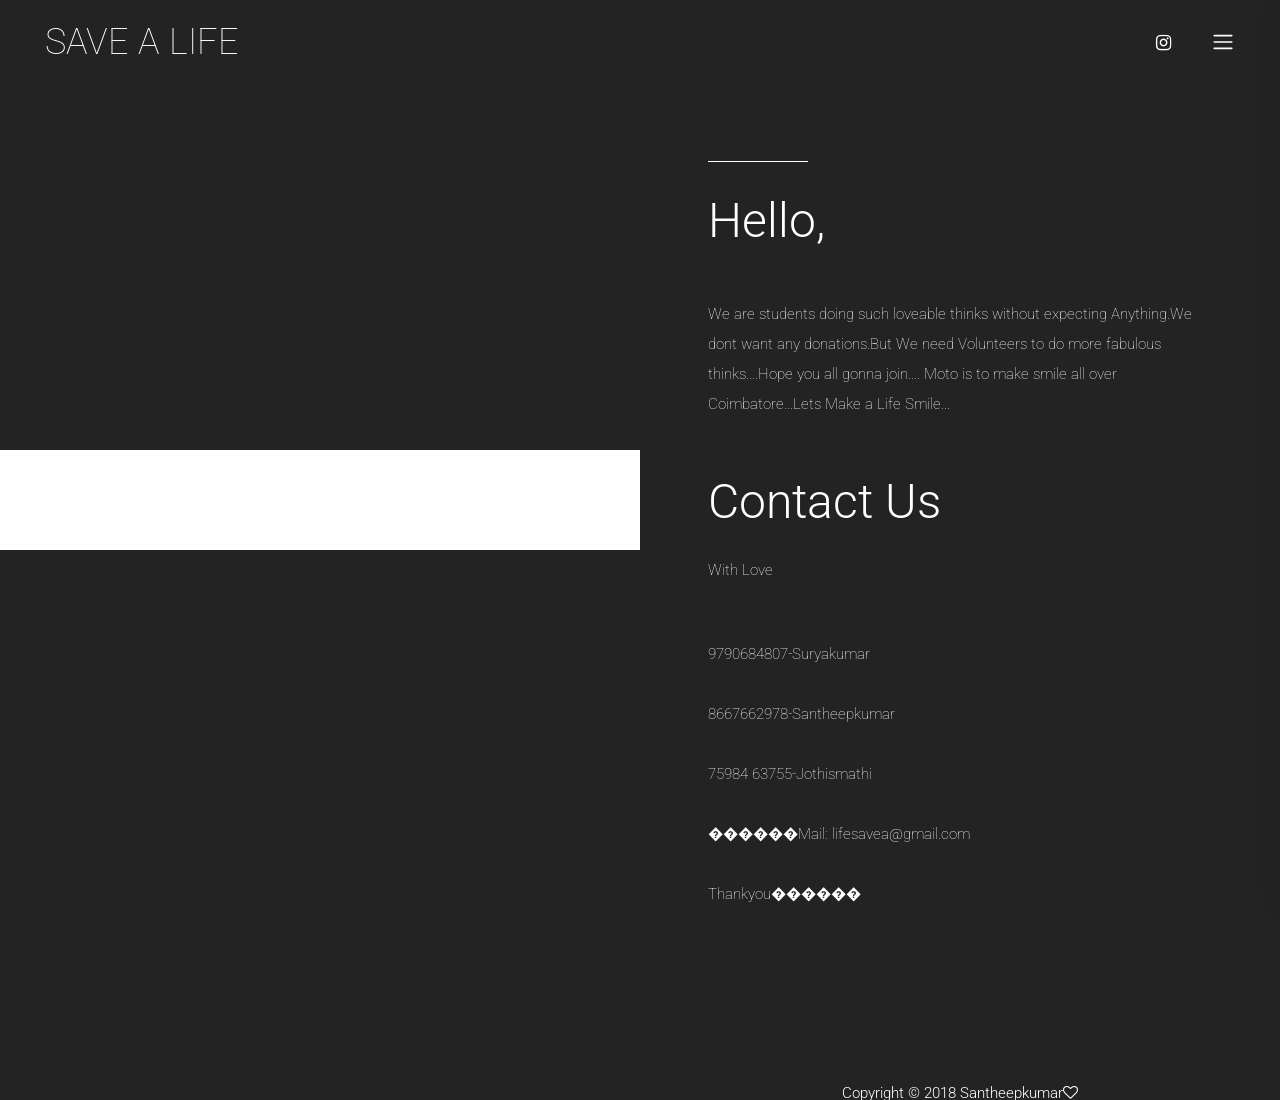
==== about-me.html @ 0fb0c3a3 "Add files via upload" ====
<!DOCTYPE html>
<html lang="en">

<head>
    <meta charset="UTF-8">
    <meta name="description" content="">
    <meta http-equiv="X-UA-Compatible" content="IE=edge">
    <meta name="viewport" content="width=device-width, initial-scale=1, shrink-to-fit=no">
    <!-- The above 4 meta tags *must* come first in the head; any other head content must come *after* these tags -->

    <!-- Title  -->
    <title>About Us</title>

    <!-- Favicon  -->
    <link rel="icon" href="img/core-img/favicon.ico">

    <!-- Style CSS -->
    <link rel="stylesheet" href="style.css">

</head>

<body>
    <!-- Preloader Start -->
    <div id="preloader">
        <div class="preload-content">
            <div id="sonar-load"></div>
        </div>
    </div>
    <!-- Preloader End -->

    <!-- ***** Main Menu Area Start ***** -->
    <div class="mainMenu d-flex align-items-center justify-content-between">
        <!-- Close Icon -->
        <div class="closeIcon">
            <i class="ti-close" aria-hidden="true"></i>
        </div>
        <!-- Logo Area -->
        <div class="logo-area">
            <a href="index.html">Save a Life</a>
        </div>
        <!-- Nav -->
        <div class="sonarNav">
            <nav>
                <ul>
                    <li class="nav-item active">
                        <a class="nav-link" href="index.html">Home</a>
                    </li>
                    <li class="nav-item">
                        <a class="nav-link" href="about-me.html">About  Us</a>
                    </li>
                    <!-- <li class="nav-item">
                        <a class="nav-link" href="services.html">Services</a>
                    </li>
                    <li class="nav-item">
                        <a class="nav-link" href="portfolio.html">Portfolio</a>
                    </li>
                    <li class="nav-item">
                        <a class="nav-link" href="blog.html">Blog</a>
                    </li> -->
                    <li class="nav-item">
                        <a class="nav-link" href="https://docs.google.com/forms/d/e/1FAIpQLSfHWB--Nt8jO_UIrQaYThgRi4DSa0aDKuL5_1fhBtze055HzA/viewform?usp=sf_link">I Need to Be Part of It</a>
                    </li>
                 
                     <li class="nav-item">
                        <a class="nav-link" href=" <li class="nav-item">
                        <a class="nav-link" href="https://drive.google.com/open?id=1dhWXu_F9yV10AIBIx3kcnV180dciZNib">Download Our Android APP</a>
                    </li>">Download Our Android App</a>
                    </li>
                    
                
                </ul>
            </nav>
        </div>
        <!-- Copwrite Text -->
        <div class="copywrite-text">
            <p><!-- Link back to Colorlib can't be removed. Template is licensed under CC BY 3.0. -->
Copyright &copy; 2018 Santheepkumar<i class="fa fa-heart-o" aria-hidden="true"></i> <a href="#" target="_blank"></a>
<!-- Link back to Colorlib can't be removed. Template is licensed under CC BY 3.0. -->
</p>
        </div>
    </div>
    <!-- ***** Main Menu Area End ***** -->

    <!-- ***** Header Area Start ***** -->
    <header class="header-area">
        <div class="container-fluid">
            <div class="row">
                <div class="col-12">
                    <div class="menu-area d-flex justify-content-between">
                        <!-- Logo Area  -->
                        <div class="logo-area">
                            <a href="index.html">SAVE A LIFE</a>
                        </div>

                        <div class="menu-content-area d-flex align-items-center">
                            <!-- Header Social Area -->
                            <div class="header-social-area d-flex align-items-center">
                              <!--   <a href="#" data-toggle="tooltip" data-placement="bottom" title="Pinterest"><i class="fa fa-pinterest" aria-hidden="true"></i></a> -->
                           <!--      <a href="#" data-toggle="tooltip" data-placement="bottom" title="Linkedin"><i class="fa fa-linkedin" aria-hidden="true"></i></a> -->
                                <a href="https://www.instagram.com/savea.life/" data-toggle="tooltip" data-placement="bottom" title="Instagram"><i class="fa fa-instagram" aria-hidden="true"></i></a>
                          <!--       <a href="#" data-toggle="tooltip" data-placement="bottom" title="Facebook"><i class="fa fa-facebook" aria-hidden="true"></i></a>
                                <a href="#" data-toggle="tooltip" data-placement="bottom" title="Twitter"><i class="fa fa-twitter" aria-hidden="true"></i></a> -->
                            </div>
                            <!-- Menu Icon -->
                            <span class="navbar-toggler-icon" id="menuIcon"></span>
                        </div>
                    </div>
                </div>
            </div>
        </div>
    </header>
    <!-- ***** Header Area End ***** -->

    <!-- ***** Hero Area Start ***** -->
    <div class="hero-area d-flex align-items-center">
        <!-- Back End Content -->
        <div class="backEnd-content">
            <img class="dots" src="img/core-img/dots.png" alt="">
        </div>

        <!-- Hero Thumbnail -->
        <div class="hero-thumbnail aboutUs equalize bg-img" style="background-image: url(img/bg-img/slide1.jpg);"></div>
        
        <!-- Hero Content -->
        <div class="hero-content aboutUs equalize">
            <div class="container-fluid h-100">
                <div class="row h-100 align-items-center justify-content-center">
                    <div class="col-12 col-md-10">
                        <div class="line"></div>
                       <h2>Hello,</h2><br>
                        <p>We are students doing such loveable thinks without expecting Anything.We dont want any donations.But We need Volunteers to do more fabulous thinks....Hope you all gonna join.... Moto is to make smile all over Coimbatore...Lets Make a Life Smile...</p><br>
                        <h2>Contact Us</h2>

                                              <p>With Love</p>
                                              <br>
                                              <p>9790684807-Suryakumar
                                              <p>8667662978-Santheepkumar</p><p>75984 63755-Jothismathi</p>
                                              <p>������Mail: lifesavea@gmail.com</p>
                                                <p>Thankyou������</p>      
                                                  
        </div>
    </div>
    <!-- ***** Hero Area End ***** -->
<

    <!-- ***** Footer Area Start ***** -->
    <footer class="footer-area">
        <!-- back end content -->
        <div class="backEnd-content">
            <img class="dots" src="img/core-img/dots.png" alt="">
        </div>

        <div class=" mx-auto container">
            <div class="row">
                <div class="col-12">
                    <!-- Copywrite Text -->
                    <div class="copywrite-text"> =
    <p><!-- Link back to Colorlib can't be removed. Template is licensed under CC BY 3.0. -->

Copyright &copy; 2018 Santheepkumar<i class="fa fa-heart-o" aria-hidden="true"></i> <a href="#" target="_blank"></a>
<!-- Link back to Colorlib can't be removed. Template is licensed under CC BY 3.0. -->
</p>  
              

            </div>
                </div>
            </div>
        </div>
    <!-- ***** Footer Area End ***** -->

    <!-- jQuery (Necessary for All JavaScript Plugins) -->
    <script src="js/jquery/jquery-2.2.4.min.js"></script>
    <!-- Popper js -->
    <script src="js/popper.min.js"></script>
    <!-- Bootstrap js -->
    <script src="js/bootstrap.min.js"></script>
    <!-- Plugins js -->
    <script src="js/plugins.js"></script>
    <!-- Active js -->
    <script src="js/active.js"></script>

</body>

</html>
---- style.css ----
/* [ -- Master Stylesheet -- ] */
/* ----------------------------------------------------------
:: Template Name: Sonar - Photography Template
:: Author: Colorlib
:: Author URL: https://colorlib.com
:: Version: 1.0
:: Created: March 09, 2018
:: Last Updated: March 09, 2018
---------------------------------------------------------- */
/* Variables */
/* mixin */
/* :: Import Fonts */
@import url("https://fonts.googleapis.com/css?family=Roboto:100,300,400,500,700");
/* :: Import All CSS */
@import url(css/bootstrap.min.css);
@import url(css/animate.css);
@import url(css/owl.carousel.css);
@import url(css/magnific-popup.css);
@import url(css/font-awesome.min.css);
@import url(css/themify-icons.css);
/* :: Base CSS */
* {
  margin: 0;
  padding: 0; }

body {
  font-family: "Roboto", sans-serif; }

h1,
h2,
h3,
h4,
h5,
h6 {
  color: #2f2f2f;
  font-weight: 300; }

p {
  color: #565656;
  font-size: 15px;
  line-height: 2;
  font-weight: 100; }

a {
  -webkit-transition-duration: 500ms;
  transition-duration: 500ms;
  text-decoration: none;
  outline: none;
  font-size: 14px;
  font-weight: 700; }
  a:hover, a:focus {
    -webkit-transition-duration: 500ms;
    transition-duration: 500ms;
    text-decoration: none;
    outline: none;
    font-size: 12px;
    font-weight: 400; }

#preloader {
  display: -webkit-box;
  display: -ms-flexbox;
  display: flex;
  -webkit-box-align: center;
  -ms-flex-align: center;
  -ms-grid-row-align: center;
  align-items: center;
  -webkit-box-pack: center;
  -ms-flex-pack: center;
  justify-content: center;
  background-color: #232323;
  position: fixed;
  width: 100%;
  height: 100%;
  z-index: 1000000; }

#sonar-load {
  width: 70px;
  height: 70px;
  border-radius: 50%;
  border: 3px;
  border-style: solid;
  border-color: transparent;
  border-top-color: #f8f5f5;
  -webkit-animation: sonar 2400ms linear infinite;
  animation: sonar 2400ms linear infinite;
  z-index: 999; }
  #sonar-load:before {
    content: "";
    position: absolute;
    top: 7.5px;
    left: 7.5px;
    right: 7.5px;
    bottom: 7.5px;
    border-radius: 50%;
    border: 3px;
    border-style: solid;
    border-color: transparent;
    border-top-color: #f8f5f5;
    -webkit-animation: sonar 2700ms linear infinite;
    animation: sonar 2700ms linear infinite; }
  #sonar-load:after {
    content: "";
    position: absolute;
    top: 20px;
    left: 20px;
    right: 20px;
    bottom: 20px;
    border-radius: 50%;
    border: 3px;
    border-style: solid;
    border-color: transparent;
    border-top-color: #f8f5f5;
    -webkit-animation: sonar 1800ms linear infinite;
    animation: sonar 1800ms linear infinite; }

@-webkit-keyframes sonar {
  0% {
    -webkit-transform: rotate(0deg);
    transform: rotate(0deg); }
  100% {
    -webkit-transform: rotate(360deg);
    transform: rotate(360deg); } }
@keyframes sonar {
  0% {
    -webkit-transform: rotate(0deg);
    transform: rotate(0deg); }
  100% {
    -webkit-transform: rotate(360deg);
    transform: rotate(360deg); } }
ul,
ol {
  margin: 0; }
  ul li,
  ol li {
    list-style: none; }

img {
  height: auto;
  max-width: 100%; }

.sonar-table {
  display: table;
  z-index: 9;
  position: absolute;
  width: 100%;
  height: 100%;
  margin: 0; }

.sonar-table-cell {
  display: table-cell;
  vertical-align: middle; }

.mt-15 {
  margin-top: 15px; }

.mt-30 {
  margin-top: 30px; }

.mt-50 {
  margin-top: 50px; }

.mt-70 {
  margin-top: 70px; }

.mt-100 {
  margin-top: 100px; }

.mb-15 {
  margin-bottom: 15px; }

.mb-30 {
  margin-bottom: 30px; }

.mb-50 {
  margin-bottom: 50px; }

.ml-15 {
  margin-left: 15px; }

.ml-30 {
  margin-left: 30px; }

.mr-15 {
  margin-right: 15px; }

.mr-30 {
  margin-right: 30px; }

.mb-70 {
  margin-bottom: 70px; }

.mb-100 {
  margin-bottom: 100px; }

.mt-230 {
  margin-top: 230px; }
  @media only screen and (max-width: 767px) {
    .mt-230 {
      margin-top: 100px; } }

.bg-img {
  background-position: center center;
  background-size: cover;
  background-repeat: no-repeat; }

.bg-transparent {
  background-color: transparent; }

.font-bold {
  font-weight: 700; }

.font-light {
  font-weight: 300; }

.height-500 {
  height: 500px !important; }

.height-600 {
  height: 600px !important; }

.height-700 {
  height: 700px !important; }

.height-800 {
  height: 800px !important; }

.mfp-wrap {
  z-index: 100000; }

.mfp-image-holder .mfp-close,
.mfp-iframe-holder .mfp-close {
  color: #ffffff;
  right: -30px;
  padding-right: 0;
  width: 30px;
  height: 30px;
  line-height: 25px;
  text-align: center;
  border: 2px solid #ffffff;
  border-radius: 50%;
  top: 10px; }

#scrollUp {
  background-color: #232323;
  border-radius: 50%;
  bottom: 60px;
  right: 60px;
  box-shadow: 0 2px 6px 0 rgba(0, 0, 0, 0.3);
  color: #ffffff;
  font-size: 30px;
  height: 70px;
  text-align: center;
  width: 70px;
  line-height: 66px;
  -webkit-transition-duration: 500ms;
  transition-duration: 500ms; }
  #scrollUp:hover {
    background-color: #192a56; }
  @media only screen and (min-width: 768px) and (max-width: 991px) {
    #scrollUp {
      bottom: 30px;
      right: 30px;
      height: 50px;
      width: 50px;
      line-height: 46px; } }
  @media only screen and (max-width: 767px) {
    #scrollUp {
      bottom: 30px;
      right: 30px;
      height: 50px;
      width: 50px;
      line-height: 46px; } }

.section-padding-100 {
  padding: 100px 0; }

.section-padding-50 {
  padding: 50px 0; }

.section-padding-50-0 {
  padding: 50px 0 0 0; }

.section-padding-100-70 {
  padding: 100px 0 70px; }

.section-padding-100-50 {
  padding: 100px 0 50px; }

.section-padding-100-0 {
  padding: 100px 0 0; }

.section-padding-0-100 {
  padding: 0 0 100px; }

.section-padding-100-20 {
  padding: 100px 0 20px 0; }

.bg-gray {
  background-color: #f8f5f5; }

.nicescroll-rails {
  z-index: 999999 !important; }

.section-heading {
  text-align: center;
  margin-bottom: 80px;
  position: relative;
  z-index: 1; }
  .section-heading .line {
    width: 100px;
    height: 1px;
    background-color: #232323;
    margin-bottom: 30px;
    display: block; }
  .section-heading h2 {
    font-size: 48px;
    margin-bottom: 0;
    font-weight: 100;
    line-height: 1.5; }
    .section-heading h2 span {
      font-weight: 400; }
    @media only screen and (min-width: 768px) and (max-width: 991px) {
      .section-heading h2 {
        font-size: 36px; } }
    @media only screen and (max-width: 767px) {
      .section-heading h2 {
        font-size: 30px; } }

.sonar-btn {
  position: relative;
  z-index: 1;
  min-width: 180px;
  height: 66px;
  border: 1px solid;
  border-color: #2f2f2f;
  text-transform: uppercase;
  color: #2f2f2f;
  font-size: 12px;
  letter-spacing: 1px;
  border-radius: 0;
  line-height: 64px;
  padding: 0;
  background-color: #ffffff; }
  .sonar-btn:hover, .sonar-btn:focus {
    background-color: #2f2f2f;
    font-size: 12px;
    color: #ffffff; }
  .sonar-btn.white-btn {
    border-color: #ffffff;
    color: #ffffff;
    background-color: transparent; }
    .sonar-btn.white-btn:hover, .sonar-btn.white-btn:focus {
      background-color: #ffffff;
      color: #2f2f2f; }
  .sonar-btn.btn-2 {
    background-color: #2f2f2f;
    font-size: 12px;
    color: #ffffff; }
  .sonar-btn.btn-3 {
    background-color: #232323;
    color: #ffffff; }
    .sonar-btn.btn-3::before {
      position: absolute;
      width: 100%;
      height: 100%;
      background-color: transparent;
      border: 1px solid;
      border-color: #232323;
      right: -6px;
      bottom: -6px;
      content: '';
      z-index: -100; }
    .sonar-btn.btn-3:hover, .sonar-btn.btn-3:focus {
      background-color: #232323;
      color: #ffffff; }

.bg-overlay {
  position: relative;
  z-index: 1; }
  .bg-overlay::after {
    position: absolute;
    z-index: -1;
    top: 0;
    left: 0;
    width: 100%;
    height: 100%;
    background-color: #2f2f2f;
    opacity: 0.85;
    content: ''; }

.bg-overlay-black {
  position: relative;
  z-index: 1; }
  .bg-overlay-black::after {
    position: absolute;
    z-index: 1;
    top: 0;
    left: 0;
    width: 100%;
    height: 100%;
    background-color: #000;
    opacity: 0.85;
    content: ''; }

.bg-overlay-white {
  position: relative;
  z-index: 1; }
  .bg-overlay-white::after {
    position: absolute;
    z-index: -2;
    top: 0;
    left: 0;
    width: 100%;
    height: 100%;
    background-color: rgba(230, 241, 255, 0.5);
    content: ''; }

.slide-background-overlay {
  position: relative;
  z-index: 1;
  bottom: 0;
  left: 0;
  width: 100%;
  height: 60%; }
  .slide-background-overlay::after {
    content: '';
    position: absolute;
    height: 60%;
    width: 100%;
    z-index: -1;
    bottom: 0;
    left: 0;
    background: rgba(0, 0, 0, 0.9);
    background: -webkit-linear-gradient(bottom, rgba(0, 0, 0, 0.9) 0%, rgba(0, 0, 0, 0.1) 90%, rgba(0, 0, 0, 0) 100%);
    background: linear-gradient(to top, rgba(0, 0, 0, 0.9) 0%, rgba(0, 0, 0, 0.1) 90%, rgba(0, 0, 0, 0) 100%); }

.grids {
  position: fixed;
  width: 100%;
  height: 100%;
  z-index: -1; }
  .grids div {
    width: 1px;
    height: 100%;
    background-color: #e0e3e4; }
    .grids div:nth-child(5) {
      background-color: #bababa; }
    .grids div:first-child, .grids div:last-child {
      background-color: transparent; }

/* :: Header Area CSS */
.header-area {
  position: fixed;
  z-index: 995;
  top: 0;
  left: 0;
  width: 100%;
  height: auto;
  -webkit-transition-duration: 500ms;
  transition-duration: 500ms;
  background-color: transparent;
  padding: 15px 30px; }
  .header-area .logo-area a {
    color: #ffffff;
    font-size: 36px;
    font-weight: 100; }
    @media only screen and (max-width: 767px) {
      .header-area .logo-area a {
        font-size: 24px; } }
  .header-area .menu-content-area .header-social-area {
    margin-right: 30px; }
    .header-area .menu-content-area .header-social-area a {
      font-size: 18px;
      padding: 0 10px;
      color: #ffffff; }
      @media only screen and (max-width: 767px) {
        .header-area .menu-content-area .header-social-area a {
          padding: 0 5px;
          font-size: 14px; } }
    @media only screen and (max-width: 767px) {
      .header-area .menu-content-area .header-social-area {
        margin-right: 15px; } }
  .header-area.sticky {
    background-color: #232323; }
  @media only screen and (max-width: 767px) {
    .header-area {
      padding: 10px 0; } }

.navbar-toggler-icon {
  background-image: url("data:image/svg+xml;charset=utf8,%3Csvg viewBox='0 0 30 30' xmlns='http://www.w3.org/2000/svg'%3E%3Cpath stroke='rgba(255, 255, 255, 1)' stroke-width='2' stroke-linecap='round' stroke-miterlimit='10' d='M4 7h22M4 15h22M4 23h22'/%3E%3C/svg%3E");
  cursor: pointer; }

.mainMenu {
  position: fixed;
  width: 480px;
  height: 100%;
  top: 0;
  right: -500px;
  background-color: #232323;
  z-index: 99999;
  text-align: center;
  -webkit-box-orient: vertical;
  -webkit-box-direction: normal;
  -ms-flex-direction: column;
  flex-direction: column;
  padding: 50px 15px;
  -webkit-transition-duration: 800ms;
  transition-duration: 800ms;
  box-shadow: 0 0 40px rgba(0, 0, 0, 0.2); }
  .mainMenu .closeIcon {
    position: absolute;
    right: 50px;
    top: 50px;
    z-index: 9;
    color: #ffffff;
    font-size: 20px;
    cursor: pointer;
    -webkit-transition-duration: 750ms;
    transition-duration: 750ms; }
    .mainMenu .closeIcon:hover {
      -webkit-transform: rotate(180deg);
      transform: rotate(180deg); }
    @media only screen and (max-width: 767px) {
      .mainMenu .closeIcon {
        right: 30px;
        top: 30px; } }
  .mainMenu .logo-area a {
    color: #ffffff;
    font-size: 30px;
    display: block;
    font-weight: 100; }
    @media only screen and (max-width: 767px) {
      .mainMenu .logo-area a {
        font-size: 24px; } }
  .mainMenu .copywrite-text p {
    margin-bottom: 0;
    color: #ffffff; }
    @media only screen and (max-width: 767px) {
      .mainMenu .copywrite-text p {
        font-size: 14px; } }
  .mainMenu .copywrite-text a {
    font-weight: 100;
    color: #ffffff; }
    .mainMenu .copywrite-text a:hover, .mainMenu .copywrite-text a:focus {
      font-size: 14px; }
  .mainMenu .nav-link {
    color: #ffffff;
    font-size: 18px;
    position: relative;
    z-index: 1;
    font-weight: 300;
    padding: 12px 15px; }
    @media only screen and (max-width: 767px) {
      .mainMenu .nav-link {
        font-size: 14px;
        padding: 10px; } }
    .mainMenu .nav-link::after {
      content: '';
      bottom: 0;
      width: 30px;
      height: 1px;
      background-color: rgba(255, 255, 255, 0.5);
      left: 50%;
      -webkit-transform: translateX(-50%);
      transform: translateX(-50%);
      position: absolute;
      z-index: 5;
      -webkit-transition-duration: 500ms;
      transition-duration: 500ms; }
    .mainMenu .nav-link:hover::after, .mainMenu .nav-link:focus::after {
      width: 70px;
      background-color: white; }
  @media only screen and (min-width: 992px) and (max-width: 1199px) {
    .mainMenu {
      padding: 30px 15px; } }
  @media only screen and (min-width: 768px) and (max-width: 991px) {
    .mainMenu {
      padding: 30px 15px; } }
  @media only screen and (max-width: 767px) {
    .mainMenu {
      padding: 15px;
      width: 300px; } }

/* :: Menu Open CSS */
.menu-open .mainMenu {
  right: 0; }

/* :: Hero Slides Area CSS */
.hero-slides .single-hero-slide {
  height: 950px;
  position: relative;
  z-index: 1;
  padding: 0 40px 100px;
  -webkit-transition-duration: 800ms;
  transition-duration: 800ms;
  overflow: visible;
  cursor: pointer; }
  .hero-slides .single-hero-slide .hero-slides-content {
    position: relative;
    z-index: 1;
    -webkit-transform: translateY(75%);
    transform: translateY(75%);
    -webkit-transition-duration: 800ms;
    transition-duration: 800ms;
    bottom: 0; }
    .hero-slides .single-hero-slide .hero-slides-content .line {
      width: 100px;
      height: 1px;
      background-color: #ffffff;
      margin-bottom: 30px;
      display: block; }
    .hero-slides .single-hero-slide .hero-slides-content h2 {
      color: #ffffff;
      font-weight: 100; }
    .hero-slides .single-hero-slide .hero-slides-content p {
      color: #ffffff;
      margin-bottom: 0;
      -webkit-transition-duration: 500ms;
      transition-duration: 500ms;
      margin-top: 140px; }
  .hero-slides .single-hero-slide:hover .hero-slides-content {
    -webkit-transform: translateY(0%);
    transform: translateY(0%); }
  .hero-slides .single-hero-slide:hover p {
    margin-top: 40px; }
  @media only screen and (min-width: 992px) and (max-width: 1199px) {
    .hero-slides .single-hero-slide {
      height: 800px; } }
  @media only screen and (min-width: 768px) and (max-width: 991px) {
    .hero-slides .single-hero-slide {
      height: 700px; } }
  @media only screen and (max-width: 767px) {
    .hero-slides .single-hero-slide {
      height: 550px; } }
.hero-slides .owl-dots {
  position: absolute;
  left: 50px;
  bottom: 50px; }
  .hero-slides .owl-dots .owl-dot {
    width: 8px;
    height: 8px;
    border: 1px solid #6a6a67;
    margin: 0 5px;
    border-radius: 50%;
    display: inline-block; }
    .hero-slides .owl-dots .owl-dot.active {
      border: 1px solid #ffffff;
      background-color: #ffffff; }

/* :: Portfolio Area CSS */
.portfolio-area {
  overflow-x: hidden; }
  .portfolio-area .portfolio-title h2 {
    font-size: 56px;
    text-align: center;
    font-weight: 100; }
    .portfolio-area .portfolio-title h2 span {
      font-weight: 400; }
    @media only screen and (min-width: 768px) and (max-width: 991px) {
      .portfolio-area .portfolio-title h2 {
        font-size: 36px; } }
    @media only screen and (max-width: 767px) {
      .portfolio-area .portfolio-title h2 {
        font-size: 30px; } }

.single-portfolio-item {
  position: relative;
  z-index: 1; }
  .single-portfolio-item .backend-content .dots {
    position: absolute;
    z-index: -1;
    top: -100px;
    left: -150px; }
  .single-portfolio-item .backend-content h2 {
    position: absolute;
    font-size: 230px;
    color: #f0f0f0;
    z-index: -10;
    top: -170px;
    right: 40%; }
    @media only screen and (min-width: 992px) and (max-width: 1199px) {
      .single-portfolio-item .backend-content h2 {
        font-size: 170px;
        top: -120px; } }
    @media only screen and (min-width: 768px) and (max-width: 991px) {
      .single-portfolio-item .backend-content h2 {
        font-size: 80px;
        top: -50px; } }
    @media only screen and (max-width: 767px) {
      .single-portfolio-item .backend-content h2 {
        font-size: 80px;
        top: -50px; } }
  .single-portfolio-item .portfolio-meta {
    padding-top: 30px; }
    .single-portfolio-item .portfolio-meta p {
      font-weight: 500;
      font-size: 14px;
      margin-bottom: 5px; }
    .single-portfolio-item .portfolio-meta h2 {
      font-size: 30px; }
      @media only screen and (max-width: 767px) {
        .single-portfolio-item .portfolio-meta h2 {
          font-size: 24px; } }
  .single-portfolio-item.portfolio-item-2 .backend-content .dots {
    position: absolute;
    z-index: -1;
    top: 0;
    left: auto;
    right: -150px; }
  .single-portfolio-item.portfolio-item-3 .backend-content .dots {
    top: 0;
    left: -200px;
    right: auto;
    -webkit-transform: rotate(90deg);
    transform: rotate(90deg); }
  .single-portfolio-item.portfolio-item-3 .backend-content h2 {
    top: -180px;
    left: 30%;
    right: auto; }
    @media only screen and (min-width: 992px) and (max-width: 1199px) {
      .single-portfolio-item.portfolio-item-3 .backend-content h2 {
        top: -130px; } }
    @media only screen and (min-width: 768px) and (max-width: 991px) {
      .single-portfolio-item.portfolio-item-3 .backend-content h2 {
        top: -90px;
        font-size: 100px; } }
    @media only screen and (max-width: 767px) {
      .single-portfolio-item.portfolio-item-3 .backend-content h2 {
        top: -70px; } }
  @media only screen and (max-width: 767px) {
    .single-portfolio-item.portfolio-item-3 {
      margin-bottom: 100px; } }
  .single-portfolio-item.portfolio-item-4 {
    top: -220px; }
    .single-portfolio-item.portfolio-item-4 .backend-content .dots {
      top: auto;
      bottom: -130px;
      left: 70%;
      right: auto;
      -webkit-transform: rotate(90deg);
      transform: rotate(90deg); }
    @media only screen and (max-width: 767px) {
      .single-portfolio-item.portfolio-item-4 {
        top: 0;
        margin-bottom: 100px; } }
  .single-portfolio-item.portfolio-item-5 {
    top: -450px;
    height: 0; }
    @media only screen and (max-width: 767px) {
      .single-portfolio-item.portfolio-item-5 {
        top: 0;
        height: auto;
        margin-bottom: 100px; } }
    @media only screen and (min-width: 768px) and (max-width: 991px) {
      .single-portfolio-item.portfolio-item-5 {
        top: -230px; } }
  .single-portfolio-item.portfolio-item-6 {
    top: 0;
    height: 0; }
    @media only screen and (max-width: 767px) {
      .single-portfolio-item.portfolio-item-6 {
        height: auto;
        margin-bottom: 100px; } }
  .single-portfolio-item.portfolio-item-7 {
    margin-top: 50px; }
    .single-portfolio-item.portfolio-item-7 .backend-content .dots {
      position: absolute;
      z-index: -1;
      top: auto;
      bottom: 0;
      left: auto;
      right: -150px; }
    .single-portfolio-item.portfolio-item-7 .backend-content h2 {
      top: -180px;
      left: 30%;
      right: auto; }
      @media only screen and (min-width: 992px) and (max-width: 1199px) {
        .single-portfolio-item.portfolio-item-7 .backend-content h2 {
          top: -100px; } }
      @media only screen and (max-width: 767px) {
        .single-portfolio-item.portfolio-item-7 .backend-content h2 {
          top: -60px; } }

/* :: Call to Action Area CSS */
.call-to-action-content {
  text-align: center; }
  .call-to-action-content h2 {
    font-weight: 100;
    font-size: 72px;
    margin-bottom: 15px; }
    @media only screen and (min-width: 992px) and (max-width: 1199px) {
      .call-to-action-content h2 {
        font-size: 55px; } }
    @media only screen and (min-width: 768px) and (max-width: 991px) {
      .call-to-action-content h2 {
        font-size: 36px; } }
    @media only screen and (max-width: 767px) {
      .call-to-action-content h2 {
        font-size: 30px; } }
  .call-to-action-content h5 {
    font-size: 48px;
    margin-bottom: 0; }
    @media only screen and (min-width: 768px) and (max-width: 991px) {
      .call-to-action-content h5 {
        font-size: 30px; } }
    @media only screen and (max-width: 767px) {
      .call-to-action-content h5 {
        font-size: 24px; } }

.sonar-call-to-action-area {
  position: relative;
  z-index: 1;
  overflow: hidden; }
  .sonar-call-to-action-area .backEnd-content h2 {
    position: absolute;
    font-size: 230px;
    color: #f0f0f0;
    z-index: -1;
    top: -30px;
    left: -3%; }
    @media only screen and (min-width: 992px) and (max-width: 1199px) {
      .sonar-call-to-action-area .backEnd-content h2 {
        font-size: 170px;
        top: 0; } }
    @media only screen and (min-width: 768px) and (max-width: 991px) {
      .sonar-call-to-action-area .backEnd-content h2 {
        font-size: 150px;
        top: 0; } }
    @media only screen and (max-width: 767px) {
      .sonar-call-to-action-area .backEnd-content h2 {
        font-size: 100px; } }

/* :: Footer CSS */
.footer-area {
  position: relative;
  z-index: 1;
  overflow: hidden; }
  .footer-area .copywrite-text {
    padding: 30px;
    text-align: center; }
    .footer-area .copywrite-text p {
      font-weight: 300;
      margin-bottom: 0; }
    .footer-area .copywrite-text a {
      color: #565656;
      font-weight: 300;
      font-size: 15px; }
      .footer-area .copywrite-text a:hover, .footer-area .copywrite-text a:focus {
        font-size: 15px; }
  .footer-area .backEnd-content .dots {
    position: absolute;
    right: -50px;
    top: 0;
    z-index: -1; }
  .footer-area .backEnd-content h2 {
    position: absolute;
    font-size: 230px;
    color: #f0f0f0;
    z-index: -1;
    top: -50px;
    left: -50px; }
    @media only screen and (min-width: 992px) and (max-width: 1199px) {
      .footer-area .backEnd-content h2 {
        font-size: 170px; } }
    @media only screen and (min-width: 768px) and (max-width: 991px) {
      .footer-area .backEnd-content h2 {
        font-size: 120px;
        top: 0; } }
    @media only screen and (max-width: 767px) {
      .footer-area .backEnd-content h2 {
        font-size: 80px;
        top: 0;
        left: -30px; } }

/* :: Hero Area CSS */
.hero-area {
  background-color: #232323;
  position: relative;
  z-index: 1;
  overflow: hidden;
  -ms-flex-wrap: wrap;
  flex-wrap: wrap; }
  .hero-area .backEnd-content .dots {
    position: absolute;
    right: -200px;
    top: 50%;
    z-index: -2;
    opacity: 0.1;
    -webkit-transform: translateY(-50%);
    transform: translateY(-50%); }
  .hero-area .hero-thumbnail,
  .hero-area .hero-content {
    -webkit-box-flex: 0;
    -ms-flex: 0 0 50%;
    flex: 0 0 50%;
    min-width: 50%;
    position: relative;
    z-index: 1; }
    @media only screen and (max-width: 767px) {
      .hero-area .hero-thumbnail,
      .hero-area .hero-content {
        -webkit-box-flex: 0;
        -ms-flex: 0 0 100%;
        flex: 0 0 100%;
        min-width: 100%; } }
  .hero-area .hero-content {
    height: 880px;
    padding: 100px 0; }
    .hero-area .hero-content .line {
      width: 100px;
      height: 1px;
      background-color: #ffffff;
      margin-bottom: 30px;
      display: block; }
    .hero-area .hero-content h2 {
      color: #ffffff;
      font-size: 48px;
      margin-bottom: 25px; }
      @media only screen and (min-width: 992px) and (max-width: 1199px) {
        .hero-area .hero-content h2 {
          font-size: 40px; } }
      @media only screen and (min-width: 768px) and (max-width: 991px) {
        .hero-area .hero-content h2 {
          font-size: 30px; } }
      @media only screen and (max-width: 767px) {
        .hero-area .hero-content h2 {
          font-size: 30px; } }
    .hero-area .hero-content p {
      color: #ffffff;
      margin-bottom: 30px; }
    .hero-area .hero-content.aboutUs {
      height: 1100px; }
      @media only screen and (max-width: 767px) {
        .hero-area .hero-content.aboutUs {
          height: auto; } }
    @media only screen and (max-width: 767px) {
      .hero-area .hero-content {
        height: auto; } }
  .hero-area .hero-thumbnail.aboutUs::before {
    position: absolute;
    width: 100%;
    height: 100px;
    bottom: 0;
    left: 0;
    background-color: #ffffff;
    content: '';
    z-index: 1; }
    @media only screen and (max-width: 767px) {
      .hero-area .hero-thumbnail.aboutUs::before {
        display: none; } }
  @media only screen and (max-width: 767px) {
    .hero-area .hero-thumbnail {
      height: 400px; } }

/* :: Service Area CSS */
.single-services-area {
  position: relative;
  z-index: 1;
  margin-bottom: 50px; }
  .single-services-area img {
    margin-bottom: 20px; }
  .single-services-area h4 {
    font-size: 28px;
    margin-bottom: 40px; }
  .single-services-area p {
    margin-bottom: 0; }

/* :: Testimonials Area CSS */
.sonar-testimonials-area {
  position: relative;
  z-index: 1;
  padding: 70px 0;
  margin: 0 50px; }
  .sonar-testimonials-area::before {
    position: absolute;
    width: 20%;
    height: 100%;
    left: 0;
    top: 0;
    background-color: #ffffff;
    content: ''; }
  .sonar-testimonials-area .testimonial-content {
    padding: 100px 80px 100px 200px;
    position: relative;
    z-index: 1;
    left: -15px;
    box-shadow: -10px 10px 40px rgba(0, 0, 0, 0.15); }
    @media only screen and (min-width: 992px) and (max-width: 1199px) {
      .sonar-testimonials-area .testimonial-content {
        padding: 100px 80px 100px 130px; } }
    @media only screen and (max-width: 767px) {
      .sonar-testimonials-area .testimonial-content {
        padding: 50px 15px 50px 15px; } }
  .sonar-testimonials-area .single-tes-slide p {
    margin-bottom: 40px;
    font-style: italic; }
  .sonar-testimonials-area .single-tes-slide h6 {
    margin-bottom: 0;
    font-style: italic; }
  .sonar-testimonials-area .owl-dots {
    position: absolute;
    top: 0;
    left: -100px;
    z-index: 10;
    -webkit-transform: translateY(-50%);
    transform: translateY(-50%); }
    .sonar-testimonials-area .owl-dots .owl-dot {
      width: 8px;
      height: 8px;
      border: 1px solid #6a6a67;
      border-radius: 50%;
      margin: 8px 0;
      display: block; }
      .sonar-testimonials-area .owl-dots .owl-dot.active {
        border-color: #232323;
        background-color: #232323; }
    @media only screen and (min-width: 992px) and (max-width: 1199px) {
      .sonar-testimonials-area .owl-dots {
        top: 20%; } }
    @media only screen and (min-width: 768px) and (max-width: 991px) {
      .sonar-testimonials-area .owl-dots {
        top: 30%; } }
    @media only screen and (max-width: 767px) {
      .sonar-testimonials-area .owl-dots {
        display: none; } }
  @media only screen and (max-width: 767px) {
    .sonar-testimonials-area {
      margin: 0 15px; } }

/* :: Portfolio Area CSS */
.sonar-projects-area {
  position: relative;
  z-index: 1;
  padding: 100px 35px 50px; }
  .sonar-projects-area .single_gallery_item {
    position: relative;
    z-index: 1;
    margin-bottom: 50px; }
    .sonar-projects-area .single_gallery_item .gallery-content {
      padding-top: 30px; }
      .sonar-projects-area .single_gallery_item .gallery-content h4 {
        margin-bottom: 10px; }
        @media only screen and (max-width: 767px) {
          .sonar-projects-area .single_gallery_item .gallery-content h4 {
            font-size: 20px; } }
      .sonar-projects-area .single_gallery_item .gallery-content p {
        margin-bottom: 0; }

.sonar-portfolio-menu {
  position: absolute;
  bottom: 40px;
  right: 0;
  width: 50%;
  z-index: 100; }
  .sonar-portfolio-menu .btn {
    padding: 5px 0;
    border: none;
    border-bottom: 2px solid;
    border-color: transparent;
    background-color: transparent;
    color: #ffffff;
    border-radius: 0;
    margin: 0 20px; }
    .sonar-portfolio-menu .btn.active {
      border-color: #ffffff; }
    .sonar-portfolio-menu .btn:hover, .sonar-portfolio-menu .btn:focus {
      box-shadow: none; }
    @media only screen and (min-width: 992px) and (max-width: 1199px) {
      .sonar-portfolio-menu .btn {
        margin: 0 10px; } }
    @media only screen and (min-width: 768px) and (max-width: 991px) {
      .sonar-portfolio-menu .btn {
        margin: 0 5px;
        font-size: 14px; } }
    @media only screen and (max-width: 767px) {
      .sonar-portfolio-menu .btn {
        margin: 0 5px;
        font-size: 14px; } }
  @media only screen and (max-width: 767px) {
    .sonar-portfolio-menu {
      width: 100%;
      bottom: 20px; } }

/* :: Blog Area CSS */
.sonar-blog-area,
.sonar-contact-area {
  position: relative;
  z-index: 1;
  overflow: hidden; }
  .sonar-blog-area .backEnd-content .dots,
  .sonar-contact-area .backEnd-content .dots {
    position: absolute;
    top: -50px;
    right: -200px; }

.single-blog-area {
  position: relative;
  z-index: 1; }
  .single-blog-area .blog-post-thumbnail {
    position: relative;
    z-index: 1; }
    .single-blog-area .blog-post-thumbnail .post-date a {
      position: absolute;
      width: 45px;
      height: auto;
      padding: 15px 10px;
      background-color: #000;
      top: -20px;
      left: 25px;
      font-weight: 100;
      color: #ffffff;
      text-align: center;
      line-height: 2;
      font-size: 15px; }
      .single-blog-area .blog-post-thumbnail .post-date a:hover, .single-blog-area .blog-post-thumbnail .post-date a:focus {
        font-weight: 100;
        font-size: 15px; }
  .single-blog-area .post-content {
    padding-top: 60px; }
    .single-blog-area .post-content .headline {
      font-size: 28px;
      margin-bottom: 5px;
      font-weight: 300;
      color: #2f2f2f; }
      .single-blog-area .post-content .headline:hover, .single-blog-area .post-content .headline:focus {
        font-weight: 300; }
    .single-blog-area .post-content .post-meta {
      margin-bottom: 50px; }
      .single-blog-area .post-content .post-meta a {
        font-size: 12px;
        font-weight: 500;
        color: #2f2f2f; }
        .single-blog-area .post-content .post-meta a:hover, .single-blog-area .post-content .post-meta a:focus {
          font-size: 12px;
          font-weight: 500; }
    .single-blog-area .post-content p {
      margin-bottom: 0; }

.search-widget-area form {
  position: relative;
  z-index: 1; }
  .search-widget-area form input {
    width: 100%;
    height: 42px;
    font-size: 12px;
    font-style: italic;
    border: none;
    border-radius: 0;
    border-bottom: 2px solid #f3f4fa;
    padding: 0 15px;
    background-color: transparent; }
  .search-widget-area form button {
    width: 50px;
    height: 42px;
    background-color: #232323;
    color: #ffffff;
    font-size: 16px;
    border: none;
    position: absolute;
    top: 0;
    right: 0;
    z-index: 10; }

.sonar-catagories-widget-area h6 {
  margin-bottom: 15px; }
.sonar-catagories-widget-area .catagories-menu li a {
  padding: 10px 0 10px 40px;
  font-size: 12px;
  font-weight: 300;
  color: #565656;
  display: block; }

.latest-news-widget-area h6 {
  margin-bottom: 25px; }
.latest-news-widget-area .widget-single-blog-post {
  margin-bottom: 30px; }
  .latest-news-widget-area .widget-single-blog-post .widget-post-content a {
    font-size: 15px;
    color: #2f2f2f;
    margin-bottom: 5px;
    font-weight: 300; }
    .latest-news-widget-area .widget-single-blog-post .widget-post-content a:hover, .latest-news-widget-area .widget-single-blog-post .widget-post-content a:focus {
      font-size: 15px;
      font-weight: 300; }
  .latest-news-widget-area .widget-single-blog-post .widget-post-content p {
    font-size: 12px;
    margin-bottom: 0; }

/* :: Contact Area CSS */
.contact-form h2 {
  font-size: 72px;
  margin-bottom: 15px;
  font-weight: 100; }
  @media only screen and (min-width: 992px) and (max-width: 1199px) {
    .contact-form h2 {
      font-size: 55px; } }
  @media only screen and (min-width: 768px) and (max-width: 991px) {
    .contact-form h2 {
      font-size: 36px; } }
  @media only screen and (max-width: 767px) {
    .contact-form h2 {
      font-size: 30px; } }
.contact-form h4 {
  font-size: 48px;
  margin-bottom: 80px; }
  @media only screen and (min-width: 768px) and (max-width: 991px) {
    .contact-form h4 {
      font-size: 30px; } }
  @media only screen and (max-width: 767px) {
    .contact-form h4 {
      font-size: 24px; } }
.contact-form .form-group {
  margin-bottom: 30px; }
.contact-form .form-control {
  width: 100%;
  height: 60px;
  padding: 0 15px;
  border: none;
  border-bottom: 1px solid;
  border-color: #c0c0c0;
  border-radius: 0;
  font-size: 12px;
  font-style: italic;
  color: #2f2f2f;
  background-color: transparent; }
  .contact-form .form-control:focus, .contact-form .form-control:hover {
    box-shadow: none; }
.contact-form textarea {
  margin-bottom: 50px; }
  .contact-form textarea.form-control {
    height: 220px;
    padding: 15px; }

.map-area {
  position: relative;
  z-index: 1;
  margin: 0 50px; }
  .map-area #googleMap {
    width: 100%;
    height: 540px; }
    @media only screen and (max-width: 767px) {
      .map-area #googleMap {
        height: 400px; } }
  @media only screen and (max-width: 767px) {
    .map-area {
      margin: 0 20px; } }

/* :: About Area CSS */
.sonar-about-us-area {
  position: relative;
  z-index: 1;
  padding: 120px 0;
  overflow: hidden; }
  .sonar-about-us-area::after {
    content: "";
    width: 50%;
    height: 100%;
    top: 0;
    left: 0;
    background-color: #ffffff;
    position: absolute;
    z-index: -5; }
  .sonar-about-us-area.second-part {
    position: relative;
    padding: 120px 0; }
    .sonar-about-us-area.second-part::after {
      content: "";
      width: 50%;
      height: 100%;
      top: 0;
      left: auto;
      right: 0;
      background-color: #ffffff;
      position: absolute;
      z-index: -5; }
  .sonar-about-us-area .about-us-content {
    padding: 15px 100px 100px;
    margin-left: 100px; }
    @media only screen and (min-width: 992px) and (max-width: 1199px) {
      .sonar-about-us-area .about-us-content {
        padding: 15px 30px 100px;
        margin-left: 50px; } }
    @media only screen and (min-width: 768px) and (max-width: 991px) {
      .sonar-about-us-area .about-us-content {
        margin-left: 0; } }
    @media only screen and (max-width: 767px) {
      .sonar-about-us-area .about-us-content {
        margin-left: 0;
        padding: 15px 20px 100px; } }
  .sonar-about-us-area .backEnd-content h2 {
    position: absolute;
    font-size: 230px;
    color: #f0f0f0;
    z-index: -1;
    top: -130px;
    left: -10%; }
    @media only screen and (min-width: 992px) and (max-width: 1199px) {
      .sonar-about-us-area .backEnd-content h2 {
        font-size: 170px;
        top: -90px; } }
    @media only screen and (min-width: 768px) and (max-width: 991px) {
      .sonar-about-us-area .backEnd-content h2 {
        font-size: 100px;
        top: -30px;
        left: -5%; } }
    @media only screen and (max-width: 767px) {
      .sonar-about-us-area .backEnd-content h2 {
        font-size: 60px;
        top: 0; } }
  .sonar-about-us-area.second-part {
    overflow: hidden; }
    .sonar-about-us-area.second-part .about-us-content {
      padding: 100px;
      margin-left: 0;
      margin-right: 100px; }
      @media only screen and (min-width: 992px) and (max-width: 1199px) {
        .sonar-about-us-area.second-part .about-us-content {
          margin-right: 0; } }
      @media only screen and (min-width: 768px) and (max-width: 991px) {
        .sonar-about-us-area.second-part .about-us-content {
          margin-right: 0; } }
      @media only screen and (max-width: 767px) {
        .sonar-about-us-area.second-part .about-us-content {
          margin-right: 0;
          padding: 100px 20px 70px; } }
    .sonar-about-us-area.second-part .backEnd-content h2 {
      top: -100px;
      left: auto;
      right: -50px; }
      @media only screen and (min-width: 768px) and (max-width: 991px) {
        .sonar-about-us-area.second-part .backEnd-content h2 {
          font-size: 100px;
          top: 0;
          left: auto;
          right: 0; } }

/* :: Shortcode Area CSS */
.elements-title h2 {
  text-transform: capitalize;
  font-size: 48px;
  margin-bottom: 100px; }
  @media only screen and (min-width: 768px) and (max-width: 991px) {
    .elements-title h2 {
      font-size: 30px; } }
  @media only screen and (max-width: 767px) {
    .elements-title h2 {
      font-size: 28px; } }

/* Accordians */
.single-accordion.panel {
  background-color: #ffffff;
  border: 0 solid transparent;
  border-radius: 4px;
  box-shadow: 0 0 0 transparent;
  margin-bottom: 15px; }
.single-accordion:last-of-type {
  margin-bottom: 0; }
.single-accordion h6 {
  margin-bottom: 0;
  text-transform: uppercase; }
  .single-accordion h6 a {
    background-color: #1d1d1d;
    border-radius: 0;
    color: #ffffff;
    display: block;
    margin: 0;
    padding: 20px 60px 20px 20px;
    position: relative;
    font-size: 14px;
    text-transform: capitalize;
    font-weight: 500; }
    .single-accordion h6 a span {
      font-size: 10px;
      position: absolute;
      right: 20px;
      text-align: center;
      top: 24px; }
      .single-accordion h6 a span.accor-open {
        opacity: 0;
        -ms-filter: "progid:DXImageTransform.Microsoft.Alpha(Opacity=0)";
        filter: alpha(opacity=0); }
    .single-accordion h6 a.collapsed {
      background-color: #2f2f2f;
      color: #ffffff; }
      .single-accordion h6 a.collapsed span.accor-close {
        opacity: 0;
        -ms-filter: "progid:DXImageTransform.Microsoft.Alpha(Opacity=0)";
        filter: alpha(opacity=0); }
      .single-accordion h6 a.collapsed span.accor-open {
        opacity: 1;
        -ms-filter: "progid:DXImageTransform.Microsoft.Alpha(Opacity=100)";
        filter: alpha(opacity=100); }
.single-accordion .accordion-content {
  border-top: 0 solid transparent;
  box-shadow: none; }
  .single-accordion .accordion-content p {
    padding: 20px 15px 5px;
    margin-bottom: 0; }

/* Cool Facts CSS */
.single-cool-fact-area {
  text-align: center; }
  .single-cool-fact-area i {
    font-size: 100px;
    color: #2f2f2f;
    margin-bottom: 30px;
    display: block; }
  .single-cool-fact-area img {
    margin-bottom: 30px; }
  .single-cool-fact-area h2 {
    font-size: 48px;
    margin-bottom: 5px; }
  .single-cool-fact-area p {
    margin-bottom: 0; }

/* Barfiller */
.single_progress_bar {
  margin-bottom: 20px; }
  .single_progress_bar:last-of-type {
    margin-bottom: 0; }
  .single_progress_bar p {
    margin-bottom: 0; }
  .single_progress_bar .barfiller {
    background-color: #e0e0e0;
    border: none;
    border-radius: 0;
    box-shadow: none;
    height: 2px;
    margin-bottom: 5px;
    position: relative;
    width: 100%; }
    .single_progress_bar .barfiller .fill {
      display: block;
      position: relative;
      width: 0px;
      height: 100%;
      background-color: #1d1d1d;
      z-index: 1; }
    .single_progress_bar .barfiller .tip {
      margin-top: 10px;
      font-size: 14px;
      left: 0px;
      position: absolute;
      z-index: 2;
      background-color: #1d1d1d;
      color: #ffffff;
      width: 60px;
      height: 32px;
      text-align: center;
      line-height: 32px; }
    .single_progress_bar .barfiller .tipWrap {
      display: none; }

.single-pie-bar p {
  margin-bottom: 0;
  font-weight: 300;
  color: #2f2f2f; }
@media only screen and (max-width: 767px) {
  .single-pie-bar {
    margin-bottom: 30px; } }

/* The end */

/*# sourceMappingURL=style.css.map */
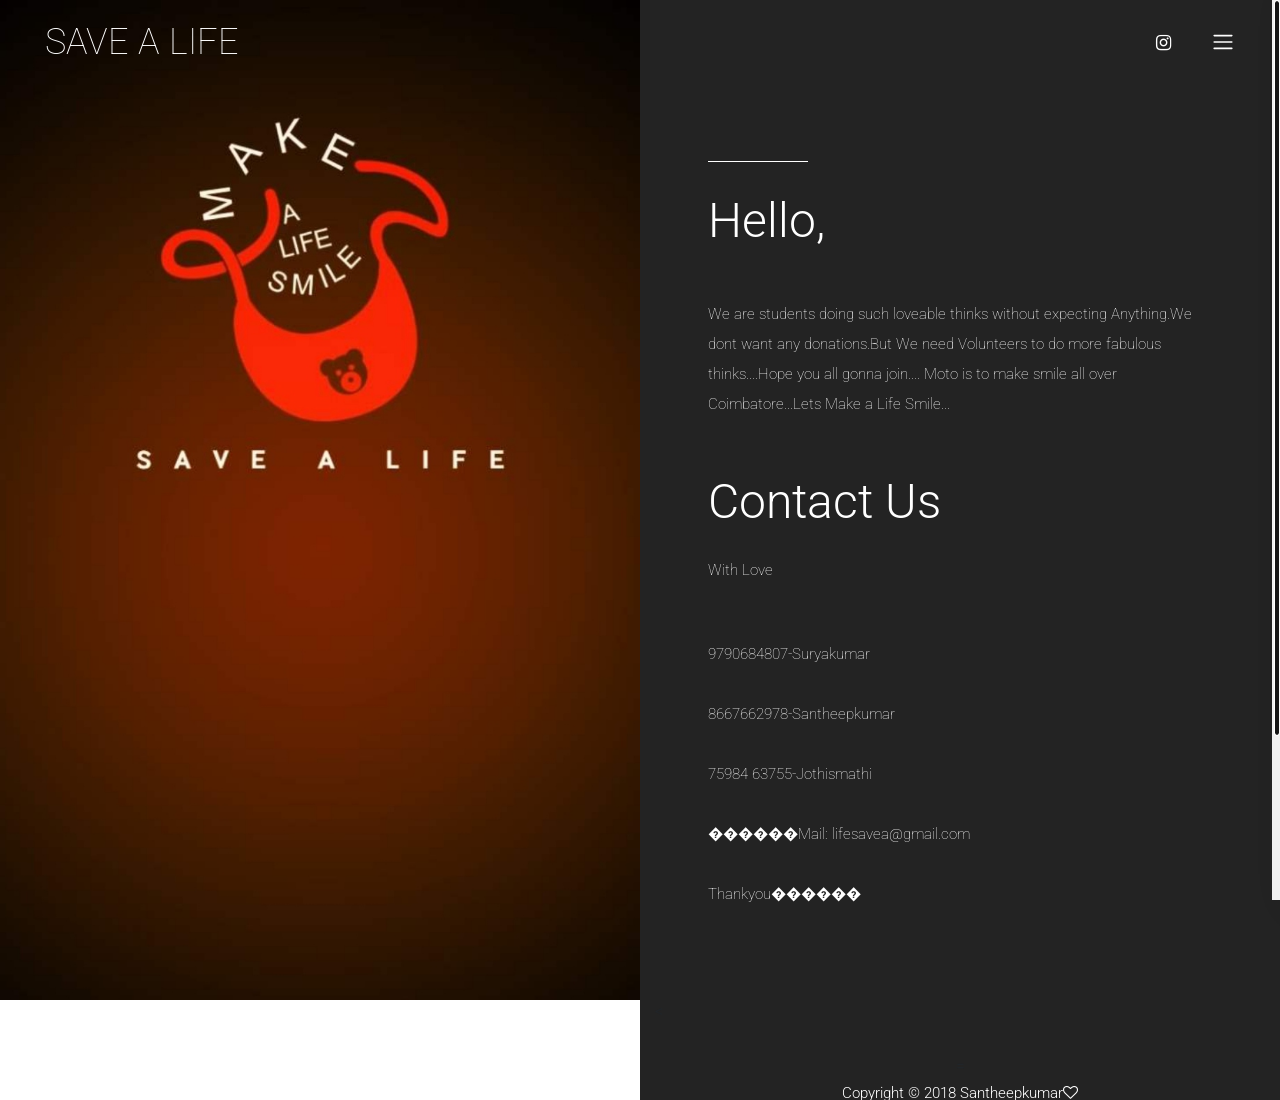
==== commit caa5bce2: "First Commit" ====
--- a/about-me.html
+++ b/about-me.html
@@ -1,184 +1,184 @@
-<!DOCTYPE html>
-<html lang="en">
-
-<head>
-    <meta charset="UTF-8">
-    <meta name="description" content="">
-    <meta http-equiv="X-UA-Compatible" content="IE=edge">
-    <meta name="viewport" content="width=device-width, initial-scale=1, shrink-to-fit=no">
-    <!-- The above 4 meta tags *must* come first in the head; any other head content must come *after* these tags -->
-
-    <!-- Title  -->
-    <title>About Us</title>
-
-    <!-- Favicon  -->
-    <link rel="icon" href="img/core-img/favicon.ico">
-
-    <!-- Style CSS -->
-    <link rel="stylesheet" href="style.css">
-
-</head>
-
-<body>
-    <!-- Preloader Start -->
-    <div id="preloader">
-        <div class="preload-content">
-            <div id="sonar-load"></div>
-        </div>
-    </div>
-    <!-- Preloader End -->
-
-    <!-- ***** Main Menu Area Start ***** -->
-    <div class="mainMenu d-flex align-items-center justify-content-between">
-        <!-- Close Icon -->
-        <div class="closeIcon">
-            <i class="ti-close" aria-hidden="true"></i>
-        </div>
-        <!-- Logo Area -->
-        <div class="logo-area">
-            <a href="index.html">Save a Life</a>
-        </div>
-        <!-- Nav -->
-        <div class="sonarNav">
-            <nav>
-                <ul>
-                    <li class="nav-item active">
-                        <a class="nav-link" href="index.html">Home</a>
-                    </li>
-                    <li class="nav-item">
-                        <a class="nav-link" href="about-me.html">About  Us</a>
-                    </li>
-                    <!-- <li class="nav-item">
-                        <a class="nav-link" href="services.html">Services</a>
-                    </li>
-                    <li class="nav-item">
-                        <a class="nav-link" href="portfolio.html">Portfolio</a>
-                    </li>
-                    <li class="nav-item">
-                        <a class="nav-link" href="blog.html">Blog</a>
-                    </li> -->
-                    <li class="nav-item">
-                        <a class="nav-link" href="https://docs.google.com/forms/d/e/1FAIpQLSfHWB--Nt8jO_UIrQaYThgRi4DSa0aDKuL5_1fhBtze055HzA/viewform?usp=sf_link">I Need to Be Part of It</a>
-                    </li>
-                 
-                     <li class="nav-item">
-                        <a class="nav-link" href=" <li class="nav-item">
-                        <a class="nav-link" href="https://drive.google.com/open?id=1dhWXu_F9yV10AIBIx3kcnV180dciZNib">Download Our Android APP</a>
-                    </li>">Download Our Android App</a>
-                    </li>
-                    
-                
-                </ul>
-            </nav>
-        </div>
-        <!-- Copwrite Text -->
-        <div class="copywrite-text">
-            <p><!-- Link back to Colorlib can't be removed. Template is licensed under CC BY 3.0. -->
-Copyright &copy; 2018 Santheepkumar<i class="fa fa-heart-o" aria-hidden="true"></i> <a href="#" target="_blank"></a>
-<!-- Link back to Colorlib can't be removed. Template is licensed under CC BY 3.0. -->
-</p>
-        </div>
-    </div>
-    <!-- ***** Main Menu Area End ***** -->
-
-    <!-- ***** Header Area Start ***** -->
-    <header class="header-area">
-        <div class="container-fluid">
-            <div class="row">
-                <div class="col-12">
-                    <div class="menu-area d-flex justify-content-between">
-                        <!-- Logo Area  -->
-                        <div class="logo-area">
-                            <a href="index.html">SAVE A LIFE</a>
-                        </div>
-
-                        <div class="menu-content-area d-flex align-items-center">
-                            <!-- Header Social Area -->
-                            <div class="header-social-area d-flex align-items-center">
-                              <!--   <a href="#" data-toggle="tooltip" data-placement="bottom" title="Pinterest"><i class="fa fa-pinterest" aria-hidden="true"></i></a> -->
-                           <!--      <a href="#" data-toggle="tooltip" data-placement="bottom" title="Linkedin"><i class="fa fa-linkedin" aria-hidden="true"></i></a> -->
-                                <a href="https://www.instagram.com/savea.life/" data-toggle="tooltip" data-placement="bottom" title="Instagram"><i class="fa fa-instagram" aria-hidden="true"></i></a>
-                          <!--       <a href="#" data-toggle="tooltip" data-placement="bottom" title="Facebook"><i class="fa fa-facebook" aria-hidden="true"></i></a>
-                                <a href="#" data-toggle="tooltip" data-placement="bottom" title="Twitter"><i class="fa fa-twitter" aria-hidden="true"></i></a> -->
-                            </div>
-                            <!-- Menu Icon -->
-                            <span class="navbar-toggler-icon" id="menuIcon"></span>
-                        </div>
-                    </div>
-                </div>
-            </div>
-        </div>
-    </header>
-    <!-- ***** Header Area End ***** -->
-
-    <!-- ***** Hero Area Start ***** -->
-    <div class="hero-area d-flex align-items-center">
-        <!-- Back End Content -->
-        <div class="backEnd-content">
-            <img class="dots" src="img/core-img/dots.png" alt="">
-        </div>
-
-        <!-- Hero Thumbnail -->
-        <div class="hero-thumbnail aboutUs equalize bg-img" style="background-image: url(img/bg-img/slide1.jpg);"></div>
-        
-        <!-- Hero Content -->
-        <div class="hero-content aboutUs equalize">
-            <div class="container-fluid h-100">
-                <div class="row h-100 align-items-center justify-content-center">
-                    <div class="col-12 col-md-10">
-                        <div class="line"></div>
-                       <h2>Hello,</h2><br>
-                        <p>We are students doing such loveable thinks without expecting Anything.We dont want any donations.But We need Volunteers to do more fabulous thinks....Hope you all gonna join.... Moto is to make smile all over Coimbatore...Lets Make a Life Smile...</p><br>
-                        <h2>Contact Us</h2>
-
-                                              <p>With Love</p>
-                                              <br>
-                                              <p>9790684807-Suryakumar
-                                              <p>8667662978-Santheepkumar</p><p>75984 63755-Jothismathi</p>
-                                              <p>������Mail: lifesavea@gmail.com</p>
-                                                <p>Thankyou������</p>      
-                                                  
-        </div>
-    </div>
-    <!-- ***** Hero Area End ***** -->
-<
-
-    <!-- ***** Footer Area Start ***** -->
-    <footer class="footer-area">
-        <!-- back end content -->
-        <div class="backEnd-content">
-            <img class="dots" src="img/core-img/dots.png" alt="">
-        </div>
-
-        <div class=" mx-auto container">
-            <div class="row">
-                <div class="col-12">
-                    <!-- Copywrite Text -->
-                    <div class="copywrite-text"> =
-    <p><!-- Link back to Colorlib can't be removed. Template is licensed under CC BY 3.0. -->
-
-Copyright &copy; 2018 Santheepkumar<i class="fa fa-heart-o" aria-hidden="true"></i> <a href="#" target="_blank"></a>
-<!-- Link back to Colorlib can't be removed. Template is licensed under CC BY 3.0. -->
-</p>  
-              
-
-            </div>
-                </div>
-            </div>
-        </div>
-    <!-- ***** Footer Area End ***** -->
-
-    <!-- jQuery (Necessary for All JavaScript Plugins) -->
-    <script src="js/jquery/jquery-2.2.4.min.js"></script>
-    <!-- Popper js -->
-    <script src="js/popper.min.js"></script>
-    <!-- Bootstrap js -->
-    <script src="js/bootstrap.min.js"></script>
-    <!-- Plugins js -->
-    <script src="js/plugins.js"></script>
-    <!-- Active js -->
-    <script src="js/active.js"></script>
-
-</body>
-
+<!DOCTYPE html>
+<html lang="en">
+
+<head>
+    <meta charset="UTF-8">
+    <meta name="description" content="">
+    <meta http-equiv="X-UA-Compatible" content="IE=edge">
+    <meta name="viewport" content="width=device-width, initial-scale=1, shrink-to-fit=no">
+    <!-- The above 4 meta tags *must* come first in the head; any other head content must come *after* these tags -->
+
+    <!-- Title  -->
+    <title>About Us</title>
+
+    <!-- Favicon  -->
+    <link rel="icon" href="img/core-img/favicon.ico">
+
+    <!-- Style CSS -->
+    <link rel="stylesheet" href="style.css">
+
+</head>
+
+<body>
+    <!-- Preloader Start -->
+    <div id="preloader">
+        <div class="preload-content">
+            <div id="sonar-load"></div>
+        </div>
+    </div>
+    <!-- Preloader End -->
+
+    <!-- ***** Main Menu Area Start ***** -->
+    <div class="mainMenu d-flex align-items-center justify-content-between">
+        <!-- Close Icon -->
+        <div class="closeIcon">
+            <i class="ti-close" aria-hidden="true"></i>
+        </div>
+        <!-- Logo Area -->
+        <div class="logo-area">
+            <a href="index.html">Save a Life</a>
+        </div>
+        <!-- Nav -->
+        <div class="sonarNav">
+            <nav>
+                <ul>
+                    <li class="nav-item active">
+                        <a class="nav-link" href="index.html">Home</a>
+                    </li>
+                    <li class="nav-item">
+                        <a class="nav-link" href="about-me.html">About  Us</a>
+                    </li>
+                    <!-- <li class="nav-item">
+                        <a class="nav-link" href="services.html">Services</a>
+                    </li>
+                    <li class="nav-item">
+                        <a class="nav-link" href="portfolio.html">Portfolio</a>
+                    </li>
+                    <li class="nav-item">
+                        <a class="nav-link" href="blog.html">Blog</a>
+                    </li> -->
+                    <li class="nav-item">
+                        <a class="nav-link" href="https://docs.google.com/forms/d/e/1FAIpQLSfHWB--Nt8jO_UIrQaYThgRi4DSa0aDKuL5_1fhBtze055HzA/viewform?usp=sf_link">I Need to Be Part of It</a>
+                    </li>
+                 
+                     <li class="nav-item">
+                        <a class="nav-link" href=" <li class="nav-item">
+                        <a class="nav-link" href="https://drive.google.com/open?id=1dhWXu_F9yV10AIBIx3kcnV180dciZNib">Download Our Android APP</a>
+                    </li>">Download Our Android App</a>
+                    </li>
+                    
+                
+                </ul>
+            </nav>
+        </div>
+        <!-- Copwrite Text -->
+        <div class="copywrite-text">
+            <p><!-- Link back to Colorlib can't be removed. Template is licensed under CC BY 3.0. -->
+Copyright &copy; 2018 Santheepkumar<i class="fa fa-heart-o" aria-hidden="true"></i> <a href="#" target="_blank"></a>
+<!-- Link back to Colorlib can't be removed. Template is licensed under CC BY 3.0. -->
+</p>
+        </div>
+    </div>
+    <!-- ***** Main Menu Area End ***** -->
+
+    <!-- ***** Header Area Start ***** -->
+    <header class="header-area">
+        <div class="container-fluid">
+            <div class="row">
+                <div class="col-12">
+                    <div class="menu-area d-flex justify-content-between">
+                        <!-- Logo Area  -->
+                        <div class="logo-area">
+                            <a href="index.html">SAVE A LIFE</a>
+                        </div>
+
+                        <div class="menu-content-area d-flex align-items-center">
+                            <!-- Header Social Area -->
+                            <div class="header-social-area d-flex align-items-center">
+                              <!--   <a href="#" data-toggle="tooltip" data-placement="bottom" title="Pinterest"><i class="fa fa-pinterest" aria-hidden="true"></i></a> -->
+                           <!--      <a href="#" data-toggle="tooltip" data-placement="bottom" title="Linkedin"><i class="fa fa-linkedin" aria-hidden="true"></i></a> -->
+                                <a href="https://www.instagram.com/savea.life/" data-toggle="tooltip" data-placement="bottom" title="Instagram"><i class="fa fa-instagram" aria-hidden="true"></i></a>
+                          <!--       <a href="#" data-toggle="tooltip" data-placement="bottom" title="Facebook"><i class="fa fa-facebook" aria-hidden="true"></i></a>
+                                <a href="#" data-toggle="tooltip" data-placement="bottom" title="Twitter"><i class="fa fa-twitter" aria-hidden="true"></i></a> -->
+                            </div>
+                            <!-- Menu Icon -->
+                            <span class="navbar-toggler-icon" id="menuIcon"></span>
+                        </div>
+                    </div>
+                </div>
+            </div>
+        </div>
+    </header>
+    <!-- ***** Header Area End ***** -->
+
+    <!-- ***** Hero Area Start ***** -->
+    <div class="hero-area d-flex align-items-center">
+        <!-- Back End Content -->
+        <div class="backEnd-content">
+            <img class="dots" src="img/core-img/dots.png" alt="">
+        </div>
+
+        <!-- Hero Thumbnail -->
+        <div class="hero-thumbnail aboutUs equalize bg-img" style="background-image: url(img/bg-img/slide1.jpg);"></div>
+        
+        <!-- Hero Content -->
+        <div class="hero-content aboutUs equalize">
+            <div class="container-fluid h-100">
+                <div class="row h-100 align-items-center justify-content-center">
+                    <div class="col-12 col-md-10">
+                        <div class="line"></div>
+                       <h2>Hello,</h2><br>
+                        <p>We are students doing such loveable thinks without expecting Anything.We dont want any donations.But We need Volunteers to do more fabulous thinks....Hope you all gonna join.... Moto is to make smile all over Coimbatore...Lets Make a Life Smile...</p><br>
+                        <h2>Contact Us</h2>
+
+                                              <p>With Love</p>
+                                              <br>
+                                              <p>9790684807-Suryakumar
+                                              <p>8667662978-Santheepkumar</p><p>75984 63755-Jothismathi</p>
+                                              <p>������Mail: lifesavea@gmail.com</p>
+                                                <p>Thankyou������</p>      
+                                                  
+        </div>
+    </div>
+    <!-- ***** Hero Area End ***** -->
+<
+
+    <!-- ***** Footer Area Start ***** -->
+    <footer class="footer-area">
+        <!-- back end content -->
+        <div class="backEnd-content">
+            <img class="dots" src="img/core-img/dots.png" alt="">
+        </div>
+
+        <div class=" mx-auto container">
+            <div class="row">
+                <div class="col-12">
+                    <!-- Copywrite Text -->
+                    <div class="copywrite-text"> =
+    <p><!-- Link back to Colorlib can't be removed. Template is licensed under CC BY 3.0. -->
+
+Copyright &copy; 2018 Santheepkumar<i class="fa fa-heart-o" aria-hidden="true"></i> <a href="#" target="_blank"></a>
+<!-- Link back to Colorlib can't be removed. Template is licensed under CC BY 3.0. -->
+</p>  
+              
+
+            </div>
+                </div>
+            </div>
+        </div>
+    <!-- ***** Footer Area End ***** -->
+
+    <!-- jQuery (Necessary for All JavaScript Plugins) -->
+    <script src="js/jquery/jquery-2.2.4.min.js"></script>
+    <!-- Popper js -->
+    <script src="js/popper.min.js"></script>
+    <!-- Bootstrap js -->
+    <script src="js/bootstrap.min.js"></script>
+    <!-- Plugins js -->
+    <script src="js/plugins.js"></script>
+    <!-- Active js -->
+    <script src="js/active.js"></script>
+
+</body>
+
 </html>
--- a/style.css
+++ b/style.css
@@ -1,1464 +1,1464 @@
-/* [ -- Master Stylesheet -- ] */
-/* ----------------------------------------------------------
-:: Template Name: Sonar - Photography Template
-:: Author: Colorlib
-:: Author URL: https://colorlib.com
-:: Version: 1.0
-:: Created: March 09, 2018
-:: Last Updated: March 09, 2018
----------------------------------------------------------- */
-/* Variables */
-/* mixin */
-/* :: Import Fonts */
-@import url("https://fonts.googleapis.com/css?family=Roboto:100,300,400,500,700");
-/* :: Import All CSS */
-@import url(css/bootstrap.min.css);
-@import url(css/animate.css);
-@import url(css/owl.carousel.css);
-@import url(css/magnific-popup.css);
-@import url(css/font-awesome.min.css);
-@import url(css/themify-icons.css);
-/* :: Base CSS */
-* {
-  margin: 0;
-  padding: 0; }
-
-body {
-  font-family: "Roboto", sans-serif; }
-
-h1,
-h2,
-h3,
-h4,
-h5,
-h6 {
-  color: #2f2f2f;
-  font-weight: 300; }
-
-p {
-  color: #565656;
-  font-size: 15px;
-  line-height: 2;
-  font-weight: 100; }
-
-a {
-  -webkit-transition-duration: 500ms;
-  transition-duration: 500ms;
-  text-decoration: none;
-  outline: none;
-  font-size: 14px;
-  font-weight: 700; }
-  a:hover, a:focus {
-    -webkit-transition-duration: 500ms;
-    transition-duration: 500ms;
-    text-decoration: none;
-    outline: none;
-    font-size: 12px;
-    font-weight: 400; }
-
-#preloader {
-  display: -webkit-box;
-  display: -ms-flexbox;
-  display: flex;
-  -webkit-box-align: center;
-  -ms-flex-align: center;
-  -ms-grid-row-align: center;
-  align-items: center;
-  -webkit-box-pack: center;
-  -ms-flex-pack: center;
-  justify-content: center;
-  background-color: #232323;
-  position: fixed;
-  width: 100%;
-  height: 100%;
-  z-index: 1000000; }
-
-#sonar-load {
-  width: 70px;
-  height: 70px;
-  border-radius: 50%;
-  border: 3px;
-  border-style: solid;
-  border-color: transparent;
-  border-top-color: #f8f5f5;
-  -webkit-animation: sonar 2400ms linear infinite;
-  animation: sonar 2400ms linear infinite;
-  z-index: 999; }
-  #sonar-load:before {
-    content: "";
-    position: absolute;
-    top: 7.5px;
-    left: 7.5px;
-    right: 7.5px;
-    bottom: 7.5px;
-    border-radius: 50%;
-    border: 3px;
-    border-style: solid;
-    border-color: transparent;
-    border-top-color: #f8f5f5;
-    -webkit-animation: sonar 2700ms linear infinite;
-    animation: sonar 2700ms linear infinite; }
-  #sonar-load:after {
-    content: "";
-    position: absolute;
-    top: 20px;
-    left: 20px;
-    right: 20px;
-    bottom: 20px;
-    border-radius: 50%;
-    border: 3px;
-    border-style: solid;
-    border-color: transparent;
-    border-top-color: #f8f5f5;
-    -webkit-animation: sonar 1800ms linear infinite;
-    animation: sonar 1800ms linear infinite; }
-
-@-webkit-keyframes sonar {
-  0% {
-    -webkit-transform: rotate(0deg);
-    transform: rotate(0deg); }
-  100% {
-    -webkit-transform: rotate(360deg);
-    transform: rotate(360deg); } }
-@keyframes sonar {
-  0% {
-    -webkit-transform: rotate(0deg);
-    transform: rotate(0deg); }
-  100% {
-    -webkit-transform: rotate(360deg);
-    transform: rotate(360deg); } }
-ul,
-ol {
-  margin: 0; }
-  ul li,
-  ol li {
-    list-style: none; }
-
-img {
-  height: auto;
-  max-width: 100%; }
-
-.sonar-table {
-  display: table;
-  z-index: 9;
-  position: absolute;
-  width: 100%;
-  height: 100%;
-  margin: 0; }
-
-.sonar-table-cell {
-  display: table-cell;
-  vertical-align: middle; }
-
-.mt-15 {
-  margin-top: 15px; }
-
-.mt-30 {
-  margin-top: 30px; }
-
-.mt-50 {
-  margin-top: 50px; }
-
-.mt-70 {
-  margin-top: 70px; }
-
-.mt-100 {
-  margin-top: 100px; }
-
-.mb-15 {
-  margin-bottom: 15px; }
-
-.mb-30 {
-  margin-bottom: 30px; }
-
-.mb-50 {
-  margin-bottom: 50px; }
-
-.ml-15 {
-  margin-left: 15px; }
-
-.ml-30 {
-  margin-left: 30px; }
-
-.mr-15 {
-  margin-right: 15px; }
-
-.mr-30 {
-  margin-right: 30px; }
-
-.mb-70 {
-  margin-bottom: 70px; }
-
-.mb-100 {
-  margin-bottom: 100px; }
-
-.mt-230 {
-  margin-top: 230px; }
-  @media only screen and (max-width: 767px) {
-    .mt-230 {
-      margin-top: 100px; } }
-
-.bg-img {
-  background-position: center center;
-  background-size: cover;
-  background-repeat: no-repeat; }
-
-.bg-transparent {
-  background-color: transparent; }
-
-.font-bold {
-  font-weight: 700; }
-
-.font-light {
-  font-weight: 300; }
-
-.height-500 {
-  height: 500px !important; }
-
-.height-600 {
-  height: 600px !important; }
-
-.height-700 {
-  height: 700px !important; }
-
-.height-800 {
-  height: 800px !important; }
-
-.mfp-wrap {
-  z-index: 100000; }
-
-.mfp-image-holder .mfp-close,
-.mfp-iframe-holder .mfp-close {
-  color: #ffffff;
-  right: -30px;
-  padding-right: 0;
-  width: 30px;
-  height: 30px;
-  line-height: 25px;
-  text-align: center;
-  border: 2px solid #ffffff;
-  border-radius: 50%;
-  top: 10px; }
-
-#scrollUp {
-  background-color: #232323;
-  border-radius: 50%;
-  bottom: 60px;
-  right: 60px;
-  box-shadow: 0 2px 6px 0 rgba(0, 0, 0, 0.3);
-  color: #ffffff;
-  font-size: 30px;
-  height: 70px;
-  text-align: center;
-  width: 70px;
-  line-height: 66px;
-  -webkit-transition-duration: 500ms;
-  transition-duration: 500ms; }
-  #scrollUp:hover {
-    background-color: #192a56; }
-  @media only screen and (min-width: 768px) and (max-width: 991px) {
-    #scrollUp {
-      bottom: 30px;
-      right: 30px;
-      height: 50px;
-      width: 50px;
-      line-height: 46px; } }
-  @media only screen and (max-width: 767px) {
-    #scrollUp {
-      bottom: 30px;
-      right: 30px;
-      height: 50px;
-      width: 50px;
-      line-height: 46px; } }
-
-.section-padding-100 {
-  padding: 100px 0; }
-
-.section-padding-50 {
-  padding: 50px 0; }
-
-.section-padding-50-0 {
-  padding: 50px 0 0 0; }
-
-.section-padding-100-70 {
-  padding: 100px 0 70px; }
-
-.section-padding-100-50 {
-  padding: 100px 0 50px; }
-
-.section-padding-100-0 {
-  padding: 100px 0 0; }
-
-.section-padding-0-100 {
-  padding: 0 0 100px; }
-
-.section-padding-100-20 {
-  padding: 100px 0 20px 0; }
-
-.bg-gray {
-  background-color: #f8f5f5; }
-
-.nicescroll-rails {
-  z-index: 999999 !important; }
-
-.section-heading {
-  text-align: center;
-  margin-bottom: 80px;
-  position: relative;
-  z-index: 1; }
-  .section-heading .line {
-    width: 100px;
-    height: 1px;
-    background-color: #232323;
-    margin-bottom: 30px;
-    display: block; }
-  .section-heading h2 {
-    font-size: 48px;
-    margin-bottom: 0;
-    font-weight: 100;
-    line-height: 1.5; }
-    .section-heading h2 span {
-      font-weight: 400; }
-    @media only screen and (min-width: 768px) and (max-width: 991px) {
-      .section-heading h2 {
-        font-size: 36px; } }
-    @media only screen and (max-width: 767px) {
-      .section-heading h2 {
-        font-size: 30px; } }
-
-.sonar-btn {
-  position: relative;
-  z-index: 1;
-  min-width: 180px;
-  height: 66px;
-  border: 1px solid;
-  border-color: #2f2f2f;
-  text-transform: uppercase;
-  color: #2f2f2f;
-  font-size: 12px;
-  letter-spacing: 1px;
-  border-radius: 0;
-  line-height: 64px;
-  padding: 0;
-  background-color: #ffffff; }
-  .sonar-btn:hover, .sonar-btn:focus {
-    background-color: #2f2f2f;
-    font-size: 12px;
-    color: #ffffff; }
-  .sonar-btn.white-btn {
-    border-color: #ffffff;
-    color: #ffffff;
-    background-color: transparent; }
-    .sonar-btn.white-btn:hover, .sonar-btn.white-btn:focus {
-      background-color: #ffffff;
-      color: #2f2f2f; }
-  .sonar-btn.btn-2 {
-    background-color: #2f2f2f;
-    font-size: 12px;
-    color: #ffffff; }
-  .sonar-btn.btn-3 {
-    background-color: #232323;
-    color: #ffffff; }
-    .sonar-btn.btn-3::before {
-      position: absolute;
-      width: 100%;
-      height: 100%;
-      background-color: transparent;
-      border: 1px solid;
-      border-color: #232323;
-      right: -6px;
-      bottom: -6px;
-      content: '';
-      z-index: -100; }
-    .sonar-btn.btn-3:hover, .sonar-btn.btn-3:focus {
-      background-color: #232323;
-      color: #ffffff; }
-
-.bg-overlay {
-  position: relative;
-  z-index: 1; }
-  .bg-overlay::after {
-    position: absolute;
-    z-index: -1;
-    top: 0;
-    left: 0;
-    width: 100%;
-    height: 100%;
-    background-color: #2f2f2f;
-    opacity: 0.85;
-    content: ''; }
-
-.bg-overlay-black {
-  position: relative;
-  z-index: 1; }
-  .bg-overlay-black::after {
-    position: absolute;
-    z-index: 1;
-    top: 0;
-    left: 0;
-    width: 100%;
-    height: 100%;
-    background-color: #000;
-    opacity: 0.85;
-    content: ''; }
-
-.bg-overlay-white {
-  position: relative;
-  z-index: 1; }
-  .bg-overlay-white::after {
-    position: absolute;
-    z-index: -2;
-    top: 0;
-    left: 0;
-    width: 100%;
-    height: 100%;
-    background-color: rgba(230, 241, 255, 0.5);
-    content: ''; }
-
-.slide-background-overlay {
-  position: relative;
-  z-index: 1;
-  bottom: 0;
-  left: 0;
-  width: 100%;
-  height: 60%; }
-  .slide-background-overlay::after {
-    content: '';
-    position: absolute;
-    height: 60%;
-    width: 100%;
-    z-index: -1;
-    bottom: 0;
-    left: 0;
-    background: rgba(0, 0, 0, 0.9);
-    background: -webkit-linear-gradient(bottom, rgba(0, 0, 0, 0.9) 0%, rgba(0, 0, 0, 0.1) 90%, rgba(0, 0, 0, 0) 100%);
-    background: linear-gradient(to top, rgba(0, 0, 0, 0.9) 0%, rgba(0, 0, 0, 0.1) 90%, rgba(0, 0, 0, 0) 100%); }
-
-.grids {
-  position: fixed;
-  width: 100%;
-  height: 100%;
-  z-index: -1; }
-  .grids div {
-    width: 1px;
-    height: 100%;
-    background-color: #e0e3e4; }
-    .grids div:nth-child(5) {
-      background-color: #bababa; }
-    .grids div:first-child, .grids div:last-child {
-      background-color: transparent; }
-
-/* :: Header Area CSS */
-.header-area {
-  position: fixed;
-  z-index: 995;
-  top: 0;
-  left: 0;
-  width: 100%;
-  height: auto;
-  -webkit-transition-duration: 500ms;
-  transition-duration: 500ms;
-  background-color: transparent;
-  padding: 15px 30px; }
-  .header-area .logo-area a {
-    color: #ffffff;
-    font-size: 36px;
-    font-weight: 100; }
-    @media only screen and (max-width: 767px) {
-      .header-area .logo-area a {
-        font-size: 24px; } }
-  .header-area .menu-content-area .header-social-area {
-    margin-right: 30px; }
-    .header-area .menu-content-area .header-social-area a {
-      font-size: 18px;
-      padding: 0 10px;
-      color: #ffffff; }
-      @media only screen and (max-width: 767px) {
-        .header-area .menu-content-area .header-social-area a {
-          padding: 0 5px;
-          font-size: 14px; } }
-    @media only screen and (max-width: 767px) {
-      .header-area .menu-content-area .header-social-area {
-        margin-right: 15px; } }
-  .header-area.sticky {
-    background-color: #232323; }
-  @media only screen and (max-width: 767px) {
-    .header-area {
-      padding: 10px 0; } }
-
-.navbar-toggler-icon {
-  background-image: url("data:image/svg+xml;charset=utf8,%3Csvg viewBox='0 0 30 30' xmlns='http://www.w3.org/2000/svg'%3E%3Cpath stroke='rgba(255, 255, 255, 1)' stroke-width='2' stroke-linecap='round' stroke-miterlimit='10' d='M4 7h22M4 15h22M4 23h22'/%3E%3C/svg%3E");
-  cursor: pointer; }
-
-.mainMenu {
-  position: fixed;
-  width: 480px;
-  height: 100%;
-  top: 0;
-  right: -500px;
-  background-color: #232323;
-  z-index: 99999;
-  text-align: center;
-  -webkit-box-orient: vertical;
-  -webkit-box-direction: normal;
-  -ms-flex-direction: column;
-  flex-direction: column;
-  padding: 50px 15px;
-  -webkit-transition-duration: 800ms;
-  transition-duration: 800ms;
-  box-shadow: 0 0 40px rgba(0, 0, 0, 0.2); }
-  .mainMenu .closeIcon {
-    position: absolute;
-    right: 50px;
-    top: 50px;
-    z-index: 9;
-    color: #ffffff;
-    font-size: 20px;
-    cursor: pointer;
-    -webkit-transition-duration: 750ms;
-    transition-duration: 750ms; }
-    .mainMenu .closeIcon:hover {
-      -webkit-transform: rotate(180deg);
-      transform: rotate(180deg); }
-    @media only screen and (max-width: 767px) {
-      .mainMenu .closeIcon {
-        right: 30px;
-        top: 30px; } }
-  .mainMenu .logo-area a {
-    color: #ffffff;
-    font-size: 30px;
-    display: block;
-    font-weight: 100; }
-    @media only screen and (max-width: 767px) {
-      .mainMenu .logo-area a {
-        font-size: 24px; } }
-  .mainMenu .copywrite-text p {
-    margin-bottom: 0;
-    color: #ffffff; }
-    @media only screen and (max-width: 767px) {
-      .mainMenu .copywrite-text p {
-        font-size: 14px; } }
-  .mainMenu .copywrite-text a {
-    font-weight: 100;
-    color: #ffffff; }
-    .mainMenu .copywrite-text a:hover, .mainMenu .copywrite-text a:focus {
-      font-size: 14px; }
-  .mainMenu .nav-link {
-    color: #ffffff;
-    font-size: 18px;
-    position: relative;
-    z-index: 1;
-    font-weight: 300;
-    padding: 12px 15px; }
-    @media only screen and (max-width: 767px) {
-      .mainMenu .nav-link {
-        font-size: 14px;
-        padding: 10px; } }
-    .mainMenu .nav-link::after {
-      content: '';
-      bottom: 0;
-      width: 30px;
-      height: 1px;
-      background-color: rgba(255, 255, 255, 0.5);
-      left: 50%;
-      -webkit-transform: translateX(-50%);
-      transform: translateX(-50%);
-      position: absolute;
-      z-index: 5;
-      -webkit-transition-duration: 500ms;
-      transition-duration: 500ms; }
-    .mainMenu .nav-link:hover::after, .mainMenu .nav-link:focus::after {
-      width: 70px;
-      background-color: white; }
-  @media only screen and (min-width: 992px) and (max-width: 1199px) {
-    .mainMenu {
-      padding: 30px 15px; } }
-  @media only screen and (min-width: 768px) and (max-width: 991px) {
-    .mainMenu {
-      padding: 30px 15px; } }
-  @media only screen and (max-width: 767px) {
-    .mainMenu {
-      padding: 15px;
-      width: 300px; } }
-
-/* :: Menu Open CSS */
-.menu-open .mainMenu {
-  right: 0; }
-
-/* :: Hero Slides Area CSS */
-.hero-slides .single-hero-slide {
-  height: 950px;
-  position: relative;
-  z-index: 1;
-  padding: 0 40px 100px;
-  -webkit-transition-duration: 800ms;
-  transition-duration: 800ms;
-  overflow: visible;
-  cursor: pointer; }
-  .hero-slides .single-hero-slide .hero-slides-content {
-    position: relative;
-    z-index: 1;
-    -webkit-transform: translateY(75%);
-    transform: translateY(75%);
-    -webkit-transition-duration: 800ms;
-    transition-duration: 800ms;
-    bottom: 0; }
-    .hero-slides .single-hero-slide .hero-slides-content .line {
-      width: 100px;
-      height: 1px;
-      background-color: #ffffff;
-      margin-bottom: 30px;
-      display: block; }
-    .hero-slides .single-hero-slide .hero-slides-content h2 {
-      color: #ffffff;
-      font-weight: 100; }
-    .hero-slides .single-hero-slide .hero-slides-content p {
-      color: #ffffff;
-      margin-bottom: 0;
-      -webkit-transition-duration: 500ms;
-      transition-duration: 500ms;
-      margin-top: 140px; }
-  .hero-slides .single-hero-slide:hover .hero-slides-content {
-    -webkit-transform: translateY(0%);
-    transform: translateY(0%); }
-  .hero-slides .single-hero-slide:hover p {
-    margin-top: 40px; }
-  @media only screen and (min-width: 992px) and (max-width: 1199px) {
-    .hero-slides .single-hero-slide {
-      height: 800px; } }
-  @media only screen and (min-width: 768px) and (max-width: 991px) {
-    .hero-slides .single-hero-slide {
-      height: 700px; } }
-  @media only screen and (max-width: 767px) {
-    .hero-slides .single-hero-slide {
-      height: 550px; } }
-.hero-slides .owl-dots {
-  position: absolute;
-  left: 50px;
-  bottom: 50px; }
-  .hero-slides .owl-dots .owl-dot {
-    width: 8px;
-    height: 8px;
-    border: 1px solid #6a6a67;
-    margin: 0 5px;
-    border-radius: 50%;
-    display: inline-block; }
-    .hero-slides .owl-dots .owl-dot.active {
-      border: 1px solid #ffffff;
-      background-color: #ffffff; }
-
-/* :: Portfolio Area CSS */
-.portfolio-area {
-  overflow-x: hidden; }
-  .portfolio-area .portfolio-title h2 {
-    font-size: 56px;
-    text-align: center;
-    font-weight: 100; }
-    .portfolio-area .portfolio-title h2 span {
-      font-weight: 400; }
-    @media only screen and (min-width: 768px) and (max-width: 991px) {
-      .portfolio-area .portfolio-title h2 {
-        font-size: 36px; } }
-    @media only screen and (max-width: 767px) {
-      .portfolio-area .portfolio-title h2 {
-        font-size: 30px; } }
-
-.single-portfolio-item {
-  position: relative;
-  z-index: 1; }
-  .single-portfolio-item .backend-content .dots {
-    position: absolute;
-    z-index: -1;
-    top: -100px;
-    left: -150px; }
-  .single-portfolio-item .backend-content h2 {
-    position: absolute;
-    font-size: 230px;
-    color: #f0f0f0;
-    z-index: -10;
-    top: -170px;
-    right: 40%; }
-    @media only screen and (min-width: 992px) and (max-width: 1199px) {
-      .single-portfolio-item .backend-content h2 {
-        font-size: 170px;
-        top: -120px; } }
-    @media only screen and (min-width: 768px) and (max-width: 991px) {
-      .single-portfolio-item .backend-content h2 {
-        font-size: 80px;
-        top: -50px; } }
-    @media only screen and (max-width: 767px) {
-      .single-portfolio-item .backend-content h2 {
-        font-size: 80px;
-        top: -50px; } }
-  .single-portfolio-item .portfolio-meta {
-    padding-top: 30px; }
-    .single-portfolio-item .portfolio-meta p {
-      font-weight: 500;
-      font-size: 14px;
-      margin-bottom: 5px; }
-    .single-portfolio-item .portfolio-meta h2 {
-      font-size: 30px; }
-      @media only screen and (max-width: 767px) {
-        .single-portfolio-item .portfolio-meta h2 {
-          font-size: 24px; } }
-  .single-portfolio-item.portfolio-item-2 .backend-content .dots {
-    position: absolute;
-    z-index: -1;
-    top: 0;
-    left: auto;
-    right: -150px; }
-  .single-portfolio-item.portfolio-item-3 .backend-content .dots {
-    top: 0;
-    left: -200px;
-    right: auto;
-    -webkit-transform: rotate(90deg);
-    transform: rotate(90deg); }
-  .single-portfolio-item.portfolio-item-3 .backend-content h2 {
-    top: -180px;
-    left: 30%;
-    right: auto; }
-    @media only screen and (min-width: 992px) and (max-width: 1199px) {
-      .single-portfolio-item.portfolio-item-3 .backend-content h2 {
-        top: -130px; } }
-    @media only screen and (min-width: 768px) and (max-width: 991px) {
-      .single-portfolio-item.portfolio-item-3 .backend-content h2 {
-        top: -90px;
-        font-size: 100px; } }
-    @media only screen and (max-width: 767px) {
-      .single-portfolio-item.portfolio-item-3 .backend-content h2 {
-        top: -70px; } }
-  @media only screen and (max-width: 767px) {
-    .single-portfolio-item.portfolio-item-3 {
-      margin-bottom: 100px; } }
-  .single-portfolio-item.portfolio-item-4 {
-    top: -220px; }
-    .single-portfolio-item.portfolio-item-4 .backend-content .dots {
-      top: auto;
-      bottom: -130px;
-      left: 70%;
-      right: auto;
-      -webkit-transform: rotate(90deg);
-      transform: rotate(90deg); }
-    @media only screen and (max-width: 767px) {
-      .single-portfolio-item.portfolio-item-4 {
-        top: 0;
-        margin-bottom: 100px; } }
-  .single-portfolio-item.portfolio-item-5 {
-    top: -450px;
-    height: 0; }
-    @media only screen and (max-width: 767px) {
-      .single-portfolio-item.portfolio-item-5 {
-        top: 0;
-        height: auto;
-        margin-bottom: 100px; } }
-    @media only screen and (min-width: 768px) and (max-width: 991px) {
-      .single-portfolio-item.portfolio-item-5 {
-        top: -230px; } }
-  .single-portfolio-item.portfolio-item-6 {
-    top: 0;
-    height: 0; }
-    @media only screen and (max-width: 767px) {
-      .single-portfolio-item.portfolio-item-6 {
-        height: auto;
-        margin-bottom: 100px; } }
-  .single-portfolio-item.portfolio-item-7 {
-    margin-top: 50px; }
-    .single-portfolio-item.portfolio-item-7 .backend-content .dots {
-      position: absolute;
-      z-index: -1;
-      top: auto;
-      bottom: 0;
-      left: auto;
-      right: -150px; }
-    .single-portfolio-item.portfolio-item-7 .backend-content h2 {
-      top: -180px;
-      left: 30%;
-      right: auto; }
-      @media only screen and (min-width: 992px) and (max-width: 1199px) {
-        .single-portfolio-item.portfolio-item-7 .backend-content h2 {
-          top: -100px; } }
-      @media only screen and (max-width: 767px) {
-        .single-portfolio-item.portfolio-item-7 .backend-content h2 {
-          top: -60px; } }
-
-/* :: Call to Action Area CSS */
-.call-to-action-content {
-  text-align: center; }
-  .call-to-action-content h2 {
-    font-weight: 100;
-    font-size: 72px;
-    margin-bottom: 15px; }
-    @media only screen and (min-width: 992px) and (max-width: 1199px) {
-      .call-to-action-content h2 {
-        font-size: 55px; } }
-    @media only screen and (min-width: 768px) and (max-width: 991px) {
-      .call-to-action-content h2 {
-        font-size: 36px; } }
-    @media only screen and (max-width: 767px) {
-      .call-to-action-content h2 {
-        font-size: 30px; } }
-  .call-to-action-content h5 {
-    font-size: 48px;
-    margin-bottom: 0; }
-    @media only screen and (min-width: 768px) and (max-width: 991px) {
-      .call-to-action-content h5 {
-        font-size: 30px; } }
-    @media only screen and (max-width: 767px) {
-      .call-to-action-content h5 {
-        font-size: 24px; } }
-
-.sonar-call-to-action-area {
-  position: relative;
-  z-index: 1;
-  overflow: hidden; }
-  .sonar-call-to-action-area .backEnd-content h2 {
-    position: absolute;
-    font-size: 230px;
-    color: #f0f0f0;
-    z-index: -1;
-    top: -30px;
-    left: -3%; }
-    @media only screen and (min-width: 992px) and (max-width: 1199px) {
-      .sonar-call-to-action-area .backEnd-content h2 {
-        font-size: 170px;
-        top: 0; } }
-    @media only screen and (min-width: 768px) and (max-width: 991px) {
-      .sonar-call-to-action-area .backEnd-content h2 {
-        font-size: 150px;
-        top: 0; } }
-    @media only screen and (max-width: 767px) {
-      .sonar-call-to-action-area .backEnd-content h2 {
-        font-size: 100px; } }
-
-/* :: Footer CSS */
-.footer-area {
-  position: relative;
-  z-index: 1;
-  overflow: hidden; }
-  .footer-area .copywrite-text {
-    padding: 30px;
-    text-align: center; }
-    .footer-area .copywrite-text p {
-      font-weight: 300;
-      margin-bottom: 0; }
-    .footer-area .copywrite-text a {
-      color: #565656;
-      font-weight: 300;
-      font-size: 15px; }
-      .footer-area .copywrite-text a:hover, .footer-area .copywrite-text a:focus {
-        font-size: 15px; }
-  .footer-area .backEnd-content .dots {
-    position: absolute;
-    right: -50px;
-    top: 0;
-    z-index: -1; }
-  .footer-area .backEnd-content h2 {
-    position: absolute;
-    font-size: 230px;
-    color: #f0f0f0;
-    z-index: -1;
-    top: -50px;
-    left: -50px; }
-    @media only screen and (min-width: 992px) and (max-width: 1199px) {
-      .footer-area .backEnd-content h2 {
-        font-size: 170px; } }
-    @media only screen and (min-width: 768px) and (max-width: 991px) {
-      .footer-area .backEnd-content h2 {
-        font-size: 120px;
-        top: 0; } }
-    @media only screen and (max-width: 767px) {
-      .footer-area .backEnd-content h2 {
-        font-size: 80px;
-        top: 0;
-        left: -30px; } }
-
-/* :: Hero Area CSS */
-.hero-area {
-  background-color: #232323;
-  position: relative;
-  z-index: 1;
-  overflow: hidden;
-  -ms-flex-wrap: wrap;
-  flex-wrap: wrap; }
-  .hero-area .backEnd-content .dots {
-    position: absolute;
-    right: -200px;
-    top: 50%;
-    z-index: -2;
-    opacity: 0.1;
-    -webkit-transform: translateY(-50%);
-    transform: translateY(-50%); }
-  .hero-area .hero-thumbnail,
-  .hero-area .hero-content {
-    -webkit-box-flex: 0;
-    -ms-flex: 0 0 50%;
-    flex: 0 0 50%;
-    min-width: 50%;
-    position: relative;
-    z-index: 1; }
-    @media only screen and (max-width: 767px) {
-      .hero-area .hero-thumbnail,
-      .hero-area .hero-content {
-        -webkit-box-flex: 0;
-        -ms-flex: 0 0 100%;
-        flex: 0 0 100%;
-        min-width: 100%; } }
-  .hero-area .hero-content {
-    height: 880px;
-    padding: 100px 0; }
-    .hero-area .hero-content .line {
-      width: 100px;
-      height: 1px;
-      background-color: #ffffff;
-      margin-bottom: 30px;
-      display: block; }
-    .hero-area .hero-content h2 {
-      color: #ffffff;
-      font-size: 48px;
-      margin-bottom: 25px; }
-      @media only screen and (min-width: 992px) and (max-width: 1199px) {
-        .hero-area .hero-content h2 {
-          font-size: 40px; } }
-      @media only screen and (min-width: 768px) and (max-width: 991px) {
-        .hero-area .hero-content h2 {
-          font-size: 30px; } }
-      @media only screen and (max-width: 767px) {
-        .hero-area .hero-content h2 {
-          font-size: 30px; } }
-    .hero-area .hero-content p {
-      color: #ffffff;
-      margin-bottom: 30px; }
-    .hero-area .hero-content.aboutUs {
-      height: 1100px; }
-      @media only screen and (max-width: 767px) {
-        .hero-area .hero-content.aboutUs {
-          height: auto; } }
-    @media only screen and (max-width: 767px) {
-      .hero-area .hero-content {
-        height: auto; } }
-  .hero-area .hero-thumbnail.aboutUs::before {
-    position: absolute;
-    width: 100%;
-    height: 100px;
-    bottom: 0;
-    left: 0;
-    background-color: #ffffff;
-    content: '';
-    z-index: 1; }
-    @media only screen and (max-width: 767px) {
-      .hero-area .hero-thumbnail.aboutUs::before {
-        display: none; } }
-  @media only screen and (max-width: 767px) {
-    .hero-area .hero-thumbnail {
-      height: 400px; } }
-
-/* :: Service Area CSS */
-.single-services-area {
-  position: relative;
-  z-index: 1;
-  margin-bottom: 50px; }
-  .single-services-area img {
-    margin-bottom: 20px; }
-  .single-services-area h4 {
-    font-size: 28px;
-    margin-bottom: 40px; }
-  .single-services-area p {
-    margin-bottom: 0; }
-
-/* :: Testimonials Area CSS */
-.sonar-testimonials-area {
-  position: relative;
-  z-index: 1;
-  padding: 70px 0;
-  margin: 0 50px; }
-  .sonar-testimonials-area::before {
-    position: absolute;
-    width: 20%;
-    height: 100%;
-    left: 0;
-    top: 0;
-    background-color: #ffffff;
-    content: ''; }
-  .sonar-testimonials-area .testimonial-content {
-    padding: 100px 80px 100px 200px;
-    position: relative;
-    z-index: 1;
-    left: -15px;
-    box-shadow: -10px 10px 40px rgba(0, 0, 0, 0.15); }
-    @media only screen and (min-width: 992px) and (max-width: 1199px) {
-      .sonar-testimonials-area .testimonial-content {
-        padding: 100px 80px 100px 130px; } }
-    @media only screen and (max-width: 767px) {
-      .sonar-testimonials-area .testimonial-content {
-        padding: 50px 15px 50px 15px; } }
-  .sonar-testimonials-area .single-tes-slide p {
-    margin-bottom: 40px;
-    font-style: italic; }
-  .sonar-testimonials-area .single-tes-slide h6 {
-    margin-bottom: 0;
-    font-style: italic; }
-  .sonar-testimonials-area .owl-dots {
-    position: absolute;
-    top: 0;
-    left: -100px;
-    z-index: 10;
-    -webkit-transform: translateY(-50%);
-    transform: translateY(-50%); }
-    .sonar-testimonials-area .owl-dots .owl-dot {
-      width: 8px;
-      height: 8px;
-      border: 1px solid #6a6a67;
-      border-radius: 50%;
-      margin: 8px 0;
-      display: block; }
-      .sonar-testimonials-area .owl-dots .owl-dot.active {
-        border-color: #232323;
-        background-color: #232323; }
-    @media only screen and (min-width: 992px) and (max-width: 1199px) {
-      .sonar-testimonials-area .owl-dots {
-        top: 20%; } }
-    @media only screen and (min-width: 768px) and (max-width: 991px) {
-      .sonar-testimonials-area .owl-dots {
-        top: 30%; } }
-    @media only screen and (max-width: 767px) {
-      .sonar-testimonials-area .owl-dots {
-        display: none; } }
-  @media only screen and (max-width: 767px) {
-    .sonar-testimonials-area {
-      margin: 0 15px; } }
-
-/* :: Portfolio Area CSS */
-.sonar-projects-area {
-  position: relative;
-  z-index: 1;
-  padding: 100px 35px 50px; }
-  .sonar-projects-area .single_gallery_item {
-    position: relative;
-    z-index: 1;
-    margin-bottom: 50px; }
-    .sonar-projects-area .single_gallery_item .gallery-content {
-      padding-top: 30px; }
-      .sonar-projects-area .single_gallery_item .gallery-content h4 {
-        margin-bottom: 10px; }
-        @media only screen and (max-width: 767px) {
-          .sonar-projects-area .single_gallery_item .gallery-content h4 {
-            font-size: 20px; } }
-      .sonar-projects-area .single_gallery_item .gallery-content p {
-        margin-bottom: 0; }
-
-.sonar-portfolio-menu {
-  position: absolute;
-  bottom: 40px;
-  right: 0;
-  width: 50%;
-  z-index: 100; }
-  .sonar-portfolio-menu .btn {
-    padding: 5px 0;
-    border: none;
-    border-bottom: 2px solid;
-    border-color: transparent;
-    background-color: transparent;
-    color: #ffffff;
-    border-radius: 0;
-    margin: 0 20px; }
-    .sonar-portfolio-menu .btn.active {
-      border-color: #ffffff; }
-    .sonar-portfolio-menu .btn:hover, .sonar-portfolio-menu .btn:focus {
-      box-shadow: none; }
-    @media only screen and (min-width: 992px) and (max-width: 1199px) {
-      .sonar-portfolio-menu .btn {
-        margin: 0 10px; } }
-    @media only screen and (min-width: 768px) and (max-width: 991px) {
-      .sonar-portfolio-menu .btn {
-        margin: 0 5px;
-        font-size: 14px; } }
-    @media only screen and (max-width: 767px) {
-      .sonar-portfolio-menu .btn {
-        margin: 0 5px;
-        font-size: 14px; } }
-  @media only screen and (max-width: 767px) {
-    .sonar-portfolio-menu {
-      width: 100%;
-      bottom: 20px; } }
-
-/* :: Blog Area CSS */
-.sonar-blog-area,
-.sonar-contact-area {
-  position: relative;
-  z-index: 1;
-  overflow: hidden; }
-  .sonar-blog-area .backEnd-content .dots,
-  .sonar-contact-area .backEnd-content .dots {
-    position: absolute;
-    top: -50px;
-    right: -200px; }
-
-.single-blog-area {
-  position: relative;
-  z-index: 1; }
-  .single-blog-area .blog-post-thumbnail {
-    position: relative;
-    z-index: 1; }
-    .single-blog-area .blog-post-thumbnail .post-date a {
-      position: absolute;
-      width: 45px;
-      height: auto;
-      padding: 15px 10px;
-      background-color: #000;
-      top: -20px;
-      left: 25px;
-      font-weight: 100;
-      color: #ffffff;
-      text-align: center;
-      line-height: 2;
-      font-size: 15px; }
-      .single-blog-area .blog-post-thumbnail .post-date a:hover, .single-blog-area .blog-post-thumbnail .post-date a:focus {
-        font-weight: 100;
-        font-size: 15px; }
-  .single-blog-area .post-content {
-    padding-top: 60px; }
-    .single-blog-area .post-content .headline {
-      font-size: 28px;
-      margin-bottom: 5px;
-      font-weight: 300;
-      color: #2f2f2f; }
-      .single-blog-area .post-content .headline:hover, .single-blog-area .post-content .headline:focus {
-        font-weight: 300; }
-    .single-blog-area .post-content .post-meta {
-      margin-bottom: 50px; }
-      .single-blog-area .post-content .post-meta a {
-        font-size: 12px;
-        font-weight: 500;
-        color: #2f2f2f; }
-        .single-blog-area .post-content .post-meta a:hover, .single-blog-area .post-content .post-meta a:focus {
-          font-size: 12px;
-          font-weight: 500; }
-    .single-blog-area .post-content p {
-      margin-bottom: 0; }
-
-.search-widget-area form {
-  position: relative;
-  z-index: 1; }
-  .search-widget-area form input {
-    width: 100%;
-    height: 42px;
-    font-size: 12px;
-    font-style: italic;
-    border: none;
-    border-radius: 0;
-    border-bottom: 2px solid #f3f4fa;
-    padding: 0 15px;
-    background-color: transparent; }
-  .search-widget-area form button {
-    width: 50px;
-    height: 42px;
-    background-color: #232323;
-    color: #ffffff;
-    font-size: 16px;
-    border: none;
-    position: absolute;
-    top: 0;
-    right: 0;
-    z-index: 10; }
-
-.sonar-catagories-widget-area h6 {
-  margin-bottom: 15px; }
-.sonar-catagories-widget-area .catagories-menu li a {
-  padding: 10px 0 10px 40px;
-  font-size: 12px;
-  font-weight: 300;
-  color: #565656;
-  display: block; }
-
-.latest-news-widget-area h6 {
-  margin-bottom: 25px; }
-.latest-news-widget-area .widget-single-blog-post {
-  margin-bottom: 30px; }
-  .latest-news-widget-area .widget-single-blog-post .widget-post-content a {
-    font-size: 15px;
-    color: #2f2f2f;
-    margin-bottom: 5px;
-    font-weight: 300; }
-    .latest-news-widget-area .widget-single-blog-post .widget-post-content a:hover, .latest-news-widget-area .widget-single-blog-post .widget-post-content a:focus {
-      font-size: 15px;
-      font-weight: 300; }
-  .latest-news-widget-area .widget-single-blog-post .widget-post-content p {
-    font-size: 12px;
-    margin-bottom: 0; }
-
-/* :: Contact Area CSS */
-.contact-form h2 {
-  font-size: 72px;
-  margin-bottom: 15px;
-  font-weight: 100; }
-  @media only screen and (min-width: 992px) and (max-width: 1199px) {
-    .contact-form h2 {
-      font-size: 55px; } }
-  @media only screen and (min-width: 768px) and (max-width: 991px) {
-    .contact-form h2 {
-      font-size: 36px; } }
-  @media only screen and (max-width: 767px) {
-    .contact-form h2 {
-      font-size: 30px; } }
-.contact-form h4 {
-  font-size: 48px;
-  margin-bottom: 80px; }
-  @media only screen and (min-width: 768px) and (max-width: 991px) {
-    .contact-form h4 {
-      font-size: 30px; } }
-  @media only screen and (max-width: 767px) {
-    .contact-form h4 {
-      font-size: 24px; } }
-.contact-form .form-group {
-  margin-bottom: 30px; }
-.contact-form .form-control {
-  width: 100%;
-  height: 60px;
-  padding: 0 15px;
-  border: none;
-  border-bottom: 1px solid;
-  border-color: #c0c0c0;
-  border-radius: 0;
-  font-size: 12px;
-  font-style: italic;
-  color: #2f2f2f;
-  background-color: transparent; }
-  .contact-form .form-control:focus, .contact-form .form-control:hover {
-    box-shadow: none; }
-.contact-form textarea {
-  margin-bottom: 50px; }
-  .contact-form textarea.form-control {
-    height: 220px;
-    padding: 15px; }
-
-.map-area {
-  position: relative;
-  z-index: 1;
-  margin: 0 50px; }
-  .map-area #googleMap {
-    width: 100%;
-    height: 540px; }
-    @media only screen and (max-width: 767px) {
-      .map-area #googleMap {
-        height: 400px; } }
-  @media only screen and (max-width: 767px) {
-    .map-area {
-      margin: 0 20px; } }
-
-/* :: About Area CSS */
-.sonar-about-us-area {
-  position: relative;
-  z-index: 1;
-  padding: 120px 0;
-  overflow: hidden; }
-  .sonar-about-us-area::after {
-    content: "";
-    width: 50%;
-    height: 100%;
-    top: 0;
-    left: 0;
-    background-color: #ffffff;
-    position: absolute;
-    z-index: -5; }
-  .sonar-about-us-area.second-part {
-    position: relative;
-    padding: 120px 0; }
-    .sonar-about-us-area.second-part::after {
-      content: "";
-      width: 50%;
-      height: 100%;
-      top: 0;
-      left: auto;
-      right: 0;
-      background-color: #ffffff;
-      position: absolute;
-      z-index: -5; }
-  .sonar-about-us-area .about-us-content {
-    padding: 15px 100px 100px;
-    margin-left: 100px; }
-    @media only screen and (min-width: 992px) and (max-width: 1199px) {
-      .sonar-about-us-area .about-us-content {
-        padding: 15px 30px 100px;
-        margin-left: 50px; } }
-    @media only screen and (min-width: 768px) and (max-width: 991px) {
-      .sonar-about-us-area .about-us-content {
-        margin-left: 0; } }
-    @media only screen and (max-width: 767px) {
-      .sonar-about-us-area .about-us-content {
-        margin-left: 0;
-        padding: 15px 20px 100px; } }
-  .sonar-about-us-area .backEnd-content h2 {
-    position: absolute;
-    font-size: 230px;
-    color: #f0f0f0;
-    z-index: -1;
-    top: -130px;
-    left: -10%; }
-    @media only screen and (min-width: 992px) and (max-width: 1199px) {
-      .sonar-about-us-area .backEnd-content h2 {
-        font-size: 170px;
-        top: -90px; } }
-    @media only screen and (min-width: 768px) and (max-width: 991px) {
-      .sonar-about-us-area .backEnd-content h2 {
-        font-size: 100px;
-        top: -30px;
-        left: -5%; } }
-    @media only screen and (max-width: 767px) {
-      .sonar-about-us-area .backEnd-content h2 {
-        font-size: 60px;
-        top: 0; } }
-  .sonar-about-us-area.second-part {
-    overflow: hidden; }
-    .sonar-about-us-area.second-part .about-us-content {
-      padding: 100px;
-      margin-left: 0;
-      margin-right: 100px; }
-      @media only screen and (min-width: 992px) and (max-width: 1199px) {
-        .sonar-about-us-area.second-part .about-us-content {
-          margin-right: 0; } }
-      @media only screen and (min-width: 768px) and (max-width: 991px) {
-        .sonar-about-us-area.second-part .about-us-content {
-          margin-right: 0; } }
-      @media only screen and (max-width: 767px) {
-        .sonar-about-us-area.second-part .about-us-content {
-          margin-right: 0;
-          padding: 100px 20px 70px; } }
-    .sonar-about-us-area.second-part .backEnd-content h2 {
-      top: -100px;
-      left: auto;
-      right: -50px; }
-      @media only screen and (min-width: 768px) and (max-width: 991px) {
-        .sonar-about-us-area.second-part .backEnd-content h2 {
-          font-size: 100px;
-          top: 0;
-          left: auto;
-          right: 0; } }
-
-/* :: Shortcode Area CSS */
-.elements-title h2 {
-  text-transform: capitalize;
-  font-size: 48px;
-  margin-bottom: 100px; }
-  @media only screen and (min-width: 768px) and (max-width: 991px) {
-    .elements-title h2 {
-      font-size: 30px; } }
-  @media only screen and (max-width: 767px) {
-    .elements-title h2 {
-      font-size: 28px; } }
-
-/* Accordians */
-.single-accordion.panel {
-  background-color: #ffffff;
-  border: 0 solid transparent;
-  border-radius: 4px;
-  box-shadow: 0 0 0 transparent;
-  margin-bottom: 15px; }
-.single-accordion:last-of-type {
-  margin-bottom: 0; }
-.single-accordion h6 {
-  margin-bottom: 0;
-  text-transform: uppercase; }
-  .single-accordion h6 a {
-    background-color: #1d1d1d;
-    border-radius: 0;
-    color: #ffffff;
-    display: block;
-    margin: 0;
-    padding: 20px 60px 20px 20px;
-    position: relative;
-    font-size: 14px;
-    text-transform: capitalize;
-    font-weight: 500; }
-    .single-accordion h6 a span {
-      font-size: 10px;
-      position: absolute;
-      right: 20px;
-      text-align: center;
-      top: 24px; }
-      .single-accordion h6 a span.accor-open {
-        opacity: 0;
-        -ms-filter: "progid:DXImageTransform.Microsoft.Alpha(Opacity=0)";
-        filter: alpha(opacity=0); }
-    .single-accordion h6 a.collapsed {
-      background-color: #2f2f2f;
-      color: #ffffff; }
-      .single-accordion h6 a.collapsed span.accor-close {
-        opacity: 0;
-        -ms-filter: "progid:DXImageTransform.Microsoft.Alpha(Opacity=0)";
-        filter: alpha(opacity=0); }
-      .single-accordion h6 a.collapsed span.accor-open {
-        opacity: 1;
-        -ms-filter: "progid:DXImageTransform.Microsoft.Alpha(Opacity=100)";
-        filter: alpha(opacity=100); }
-.single-accordion .accordion-content {
-  border-top: 0 solid transparent;
-  box-shadow: none; }
-  .single-accordion .accordion-content p {
-    padding: 20px 15px 5px;
-    margin-bottom: 0; }
-
-/* Cool Facts CSS */
-.single-cool-fact-area {
-  text-align: center; }
-  .single-cool-fact-area i {
-    font-size: 100px;
-    color: #2f2f2f;
-    margin-bottom: 30px;
-    display: block; }
-  .single-cool-fact-area img {
-    margin-bottom: 30px; }
-  .single-cool-fact-area h2 {
-    font-size: 48px;
-    margin-bottom: 5px; }
-  .single-cool-fact-area p {
-    margin-bottom: 0; }
-
-/* Barfiller */
-.single_progress_bar {
-  margin-bottom: 20px; }
-  .single_progress_bar:last-of-type {
-    margin-bottom: 0; }
-  .single_progress_bar p {
-    margin-bottom: 0; }
-  .single_progress_bar .barfiller {
-    background-color: #e0e0e0;
-    border: none;
-    border-radius: 0;
-    box-shadow: none;
-    height: 2px;
-    margin-bottom: 5px;
-    position: relative;
-    width: 100%; }
-    .single_progress_bar .barfiller .fill {
-      display: block;
-      position: relative;
-      width: 0px;
-      height: 100%;
-      background-color: #1d1d1d;
-      z-index: 1; }
-    .single_progress_bar .barfiller .tip {
-      margin-top: 10px;
-      font-size: 14px;
-      left: 0px;
-      position: absolute;
-      z-index: 2;
-      background-color: #1d1d1d;
-      color: #ffffff;
-      width: 60px;
-      height: 32px;
-      text-align: center;
-      line-height: 32px; }
-    .single_progress_bar .barfiller .tipWrap {
-      display: none; }
-
-.single-pie-bar p {
-  margin-bottom: 0;
-  font-weight: 300;
-  color: #2f2f2f; }
-@media only screen and (max-width: 767px) {
-  .single-pie-bar {
-    margin-bottom: 30px; } }
-
-/* The end */
-
-/*# sourceMappingURL=style.css.map */
+/* [ -- Master Stylesheet -- ] */
+/* ----------------------------------------------------------
+:: Template Name: Sonar - Photography Template
+:: Author: Colorlib
+:: Author URL: https://colorlib.com
+:: Version: 1.0
+:: Created: March 09, 2018
+:: Last Updated: March 09, 2018
+---------------------------------------------------------- */
+/* Variables */
+/* mixin */
+/* :: Import Fonts */
+@import url("https://fonts.googleapis.com/css?family=Roboto:100,300,400,500,700");
+/* :: Import All CSS */
+@import url(css/bootstrap.min.css);
+@import url(css/animate.css);
+@import url(css/owl.carousel.css);
+@import url(css/magnific-popup.css);
+@import url(css/font-awesome.min.css);
+@import url(css/themify-icons.css);
+/* :: Base CSS */
+* {
+  margin: 0;
+  padding: 0; }
+
+body {
+  font-family: "Roboto", sans-serif; }
+
+h1,
+h2,
+h3,
+h4,
+h5,
+h6 {
+  color: #2f2f2f;
+  font-weight: 300; }
+
+p {
+  color: #565656;
+  font-size: 15px;
+  line-height: 2;
+  font-weight: 100; }
+
+a {
+  -webkit-transition-duration: 500ms;
+  transition-duration: 500ms;
+  text-decoration: none;
+  outline: none;
+  font-size: 14px;
+  font-weight: 700; }
+  a:hover, a:focus {
+    -webkit-transition-duration: 500ms;
+    transition-duration: 500ms;
+    text-decoration: none;
+    outline: none;
+    font-size: 12px;
+    font-weight: 400; }
+
+#preloader {
+  display: -webkit-box;
+  display: -ms-flexbox;
+  display: flex;
+  -webkit-box-align: center;
+  -ms-flex-align: center;
+  -ms-grid-row-align: center;
+  align-items: center;
+  -webkit-box-pack: center;
+  -ms-flex-pack: center;
+  justify-content: center;
+  background-color: #232323;
+  position: fixed;
+  width: 100%;
+  height: 100%;
+  z-index: 1000000; }
+
+#sonar-load {
+  width: 70px;
+  height: 70px;
+  border-radius: 50%;
+  border: 3px;
+  border-style: solid;
+  border-color: transparent;
+  border-top-color: #f8f5f5;
+  -webkit-animation: sonar 2400ms linear infinite;
+  animation: sonar 2400ms linear infinite;
+  z-index: 999; }
+  #sonar-load:before {
+    content: "";
+    position: absolute;
+    top: 7.5px;
+    left: 7.5px;
+    right: 7.5px;
+    bottom: 7.5px;
+    border-radius: 50%;
+    border: 3px;
+    border-style: solid;
+    border-color: transparent;
+    border-top-color: #f8f5f5;
+    -webkit-animation: sonar 2700ms linear infinite;
+    animation: sonar 2700ms linear infinite; }
+  #sonar-load:after {
+    content: "";
+    position: absolute;
+    top: 20px;
+    left: 20px;
+    right: 20px;
+    bottom: 20px;
+    border-radius: 50%;
+    border: 3px;
+    border-style: solid;
+    border-color: transparent;
+    border-top-color: #f8f5f5;
+    -webkit-animation: sonar 1800ms linear infinite;
+    animation: sonar 1800ms linear infinite; }
+
+@-webkit-keyframes sonar {
+  0% {
+    -webkit-transform: rotate(0deg);
+    transform: rotate(0deg); }
+  100% {
+    -webkit-transform: rotate(360deg);
+    transform: rotate(360deg); } }
+@keyframes sonar {
+  0% {
+    -webkit-transform: rotate(0deg);
+    transform: rotate(0deg); }
+  100% {
+    -webkit-transform: rotate(360deg);
+    transform: rotate(360deg); } }
+ul,
+ol {
+  margin: 0; }
+  ul li,
+  ol li {
+    list-style: none; }
+
+img {
+  height: auto;
+  max-width: 100%; }
+
+.sonar-table {
+  display: table;
+  z-index: 9;
+  position: absolute;
+  width: 100%;
+  height: 100%;
+  margin: 0; }
+
+.sonar-table-cell {
+  display: table-cell;
+  vertical-align: middle; }
+
+.mt-15 {
+  margin-top: 15px; }
+
+.mt-30 {
+  margin-top: 30px; }
+
+.mt-50 {
+  margin-top: 50px; }
+
+.mt-70 {
+  margin-top: 70px; }
+
+.mt-100 {
+  margin-top: 100px; }
+
+.mb-15 {
+  margin-bottom: 15px; }
+
+.mb-30 {
+  margin-bottom: 30px; }
+
+.mb-50 {
+  margin-bottom: 50px; }
+
+.ml-15 {
+  margin-left: 15px; }
+
+.ml-30 {
+  margin-left: 30px; }
+
+.mr-15 {
+  margin-right: 15px; }
+
+.mr-30 {
+  margin-right: 30px; }
+
+.mb-70 {
+  margin-bottom: 70px; }
+
+.mb-100 {
+  margin-bottom: 100px; }
+
+.mt-230 {
+  margin-top: 230px; }
+  @media only screen and (max-width: 767px) {
+    .mt-230 {
+      margin-top: 100px; } }
+
+.bg-img {
+  background-position: center center;
+  background-size: cover;
+  background-repeat: no-repeat; }
+
+.bg-transparent {
+  background-color: transparent; }
+
+.font-bold {
+  font-weight: 700; }
+
+.font-light {
+  font-weight: 300; }
+
+.height-500 {
+  height: 500px !important; }
+
+.height-600 {
+  height: 600px !important; }
+
+.height-700 {
+  height: 700px !important; }
+
+.height-800 {
+  height: 800px !important; }
+
+.mfp-wrap {
+  z-index: 100000; }
+
+.mfp-image-holder .mfp-close,
+.mfp-iframe-holder .mfp-close {
+  color: #ffffff;
+  right: -30px;
+  padding-right: 0;
+  width: 30px;
+  height: 30px;
+  line-height: 25px;
+  text-align: center;
+  border: 2px solid #ffffff;
+  border-radius: 50%;
+  top: 10px; }
+
+#scrollUp {
+  background-color: #232323;
+  border-radius: 50%;
+  bottom: 60px;
+  right: 60px;
+  box-shadow: 0 2px 6px 0 rgba(0, 0, 0, 0.3);
+  color: #ffffff;
+  font-size: 30px;
+  height: 70px;
+  text-align: center;
+  width: 70px;
+  line-height: 66px;
+  -webkit-transition-duration: 500ms;
+  transition-duration: 500ms; }
+  #scrollUp:hover {
+    background-color: #192a56; }
+  @media only screen and (min-width: 768px) and (max-width: 991px) {
+    #scrollUp {
+      bottom: 30px;
+      right: 30px;
+      height: 50px;
+      width: 50px;
+      line-height: 46px; } }
+  @media only screen and (max-width: 767px) {
+    #scrollUp {
+      bottom: 30px;
+      right: 30px;
+      height: 50px;
+      width: 50px;
+      line-height: 46px; } }
+
+.section-padding-100 {
+  padding: 100px 0; }
+
+.section-padding-50 {
+  padding: 50px 0; }
+
+.section-padding-50-0 {
+  padding: 50px 0 0 0; }
+
+.section-padding-100-70 {
+  padding: 100px 0 70px; }
+
+.section-padding-100-50 {
+  padding: 100px 0 50px; }
+
+.section-padding-100-0 {
+  padding: 100px 0 0; }
+
+.section-padding-0-100 {
+  padding: 0 0 100px; }
+
+.section-padding-100-20 {
+  padding: 100px 0 20px 0; }
+
+.bg-gray {
+  background-color: #f8f5f5; }
+
+.nicescroll-rails {
+  z-index: 999999 !important; }
+
+.section-heading {
+  text-align: center;
+  margin-bottom: 80px;
+  position: relative;
+  z-index: 1; }
+  .section-heading .line {
+    width: 100px;
+    height: 1px;
+    background-color: #232323;
+    margin-bottom: 30px;
+    display: block; }
+  .section-heading h2 {
+    font-size: 48px;
+    margin-bottom: 0;
+    font-weight: 100;
+    line-height: 1.5; }
+    .section-heading h2 span {
+      font-weight: 400; }
+    @media only screen and (min-width: 768px) and (max-width: 991px) {
+      .section-heading h2 {
+        font-size: 36px; } }
+    @media only screen and (max-width: 767px) {
+      .section-heading h2 {
+        font-size: 30px; } }
+
+.sonar-btn {
+  position: relative;
+  z-index: 1;
+  min-width: 180px;
+  height: 66px;
+  border: 1px solid;
+  border-color: #2f2f2f;
+  text-transform: uppercase;
+  color: #2f2f2f;
+  font-size: 12px;
+  letter-spacing: 1px;
+  border-radius: 0;
+  line-height: 64px;
+  padding: 0;
+  background-color: #ffffff; }
+  .sonar-btn:hover, .sonar-btn:focus {
+    background-color: #2f2f2f;
+    font-size: 12px;
+    color: #ffffff; }
+  .sonar-btn.white-btn {
+    border-color: #ffffff;
+    color: #ffffff;
+    background-color: transparent; }
+    .sonar-btn.white-btn:hover, .sonar-btn.white-btn:focus {
+      background-color: #ffffff;
+      color: #2f2f2f; }
+  .sonar-btn.btn-2 {
+    background-color: #2f2f2f;
+    font-size: 12px;
+    color: #ffffff; }
+  .sonar-btn.btn-3 {
+    background-color: #232323;
+    color: #ffffff; }
+    .sonar-btn.btn-3::before {
+      position: absolute;
+      width: 100%;
+      height: 100%;
+      background-color: transparent;
+      border: 1px solid;
+      border-color: #232323;
+      right: -6px;
+      bottom: -6px;
+      content: '';
+      z-index: -100; }
+    .sonar-btn.btn-3:hover, .sonar-btn.btn-3:focus {
+      background-color: #232323;
+      color: #ffffff; }
+
+.bg-overlay {
+  position: relative;
+  z-index: 1; }
+  .bg-overlay::after {
+    position: absolute;
+    z-index: -1;
+    top: 0;
+    left: 0;
+    width: 100%;
+    height: 100%;
+    background-color: #2f2f2f;
+    opacity: 0.85;
+    content: ''; }
+
+.bg-overlay-black {
+  position: relative;
+  z-index: 1; }
+  .bg-overlay-black::after {
+    position: absolute;
+    z-index: 1;
+    top: 0;
+    left: 0;
+    width: 100%;
+    height: 100%;
+    background-color: #000;
+    opacity: 0.85;
+    content: ''; }
+
+.bg-overlay-white {
+  position: relative;
+  z-index: 1; }
+  .bg-overlay-white::after {
+    position: absolute;
+    z-index: -2;
+    top: 0;
+    left: 0;
+    width: 100%;
+    height: 100%;
+    background-color: rgba(230, 241, 255, 0.5);
+    content: ''; }
+
+.slide-background-overlay {
+  position: relative;
+  z-index: 1;
+  bottom: 0;
+  left: 0;
+  width: 100%;
+  height: 60%; }
+  .slide-background-overlay::after {
+    content: '';
+    position: absolute;
+    height: 60%;
+    width: 100%;
+    z-index: -1;
+    bottom: 0;
+    left: 0;
+    background: rgba(0, 0, 0, 0.9);
+    background: -webkit-linear-gradient(bottom, rgba(0, 0, 0, 0.9) 0%, rgba(0, 0, 0, 0.1) 90%, rgba(0, 0, 0, 0) 100%);
+    background: linear-gradient(to top, rgba(0, 0, 0, 0.9) 0%, rgba(0, 0, 0, 0.1) 90%, rgba(0, 0, 0, 0) 100%); }
+
+.grids {
+  position: fixed;
+  width: 100%;
+  height: 100%;
+  z-index: -1; }
+  .grids div {
+    width: 1px;
+    height: 100%;
+    background-color: #e0e3e4; }
+    .grids div:nth-child(5) {
+      background-color: #bababa; }
+    .grids div:first-child, .grids div:last-child {
+      background-color: transparent; }
+
+/* :: Header Area CSS */
+.header-area {
+  position: fixed;
+  z-index: 995;
+  top: 0;
+  left: 0;
+  width: 100%;
+  height: auto;
+  -webkit-transition-duration: 500ms;
+  transition-duration: 500ms;
+  background-color: transparent;
+  padding: 15px 30px; }
+  .header-area .logo-area a {
+    color: #ffffff;
+    font-size: 36px;
+    font-weight: 100; }
+    @media only screen and (max-width: 767px) {
+      .header-area .logo-area a {
+        font-size: 24px; } }
+  .header-area .menu-content-area .header-social-area {
+    margin-right: 30px; }
+    .header-area .menu-content-area .header-social-area a {
+      font-size: 18px;
+      padding: 0 10px;
+      color: #ffffff; }
+      @media only screen and (max-width: 767px) {
+        .header-area .menu-content-area .header-social-area a {
+          padding: 0 5px;
+          font-size: 14px; } }
+    @media only screen and (max-width: 767px) {
+      .header-area .menu-content-area .header-social-area {
+        margin-right: 15px; } }
+  .header-area.sticky {
+    background-color: #232323; }
+  @media only screen and (max-width: 767px) {
+    .header-area {
+      padding: 10px 0; } }
+
+.navbar-toggler-icon {
+  background-image: url("data:image/svg+xml;charset=utf8,%3Csvg viewBox='0 0 30 30' xmlns='http://www.w3.org/2000/svg'%3E%3Cpath stroke='rgba(255, 255, 255, 1)' stroke-width='2' stroke-linecap='round' stroke-miterlimit='10' d='M4 7h22M4 15h22M4 23h22'/%3E%3C/svg%3E");
+  cursor: pointer; }
+
+.mainMenu {
+  position: fixed;
+  width: 480px;
+  height: 100%;
+  top: 0;
+  right: -500px;
+  background-color: #232323;
+  z-index: 99999;
+  text-align: center;
+  -webkit-box-orient: vertical;
+  -webkit-box-direction: normal;
+  -ms-flex-direction: column;
+  flex-direction: column;
+  padding: 50px 15px;
+  -webkit-transition-duration: 800ms;
+  transition-duration: 800ms;
+  box-shadow: 0 0 40px rgba(0, 0, 0, 0.2); }
+  .mainMenu .closeIcon {
+    position: absolute;
+    right: 50px;
+    top: 50px;
+    z-index: 9;
+    color: #ffffff;
+    font-size: 20px;
+    cursor: pointer;
+    -webkit-transition-duration: 750ms;
+    transition-duration: 750ms; }
+    .mainMenu .closeIcon:hover {
+      -webkit-transform: rotate(180deg);
+      transform: rotate(180deg); }
+    @media only screen and (max-width: 767px) {
+      .mainMenu .closeIcon {
+        right: 30px;
+        top: 30px; } }
+  .mainMenu .logo-area a {
+    color: #ffffff;
+    font-size: 30px;
+    display: block;
+    font-weight: 100; }
+    @media only screen and (max-width: 767px) {
+      .mainMenu .logo-area a {
+        font-size: 24px; } }
+  .mainMenu .copywrite-text p {
+    margin-bottom: 0;
+    color: #ffffff; }
+    @media only screen and (max-width: 767px) {
+      .mainMenu .copywrite-text p {
+        font-size: 14px; } }
+  .mainMenu .copywrite-text a {
+    font-weight: 100;
+    color: #ffffff; }
+    .mainMenu .copywrite-text a:hover, .mainMenu .copywrite-text a:focus {
+      font-size: 14px; }
+  .mainMenu .nav-link {
+    color: #ffffff;
+    font-size: 18px;
+    position: relative;
+    z-index: 1;
+    font-weight: 300;
+    padding: 12px 15px; }
+    @media only screen and (max-width: 767px) {
+      .mainMenu .nav-link {
+        font-size: 14px;
+        padding: 10px; } }
+    .mainMenu .nav-link::after {
+      content: '';
+      bottom: 0;
+      width: 30px;
+      height: 1px;
+      background-color: rgba(255, 255, 255, 0.5);
+      left: 50%;
+      -webkit-transform: translateX(-50%);
+      transform: translateX(-50%);
+      position: absolute;
+      z-index: 5;
+      -webkit-transition-duration: 500ms;
+      transition-duration: 500ms; }
+    .mainMenu .nav-link:hover::after, .mainMenu .nav-link:focus::after {
+      width: 70px;
+      background-color: white; }
+  @media only screen and (min-width: 992px) and (max-width: 1199px) {
+    .mainMenu {
+      padding: 30px 15px; } }
+  @media only screen and (min-width: 768px) and (max-width: 991px) {
+    .mainMenu {
+      padding: 30px 15px; } }
+  @media only screen and (max-width: 767px) {
+    .mainMenu {
+      padding: 15px;
+      width: 300px; } }
+
+/* :: Menu Open CSS */
+.menu-open .mainMenu {
+  right: 0; }
+
+/* :: Hero Slides Area CSS */
+.hero-slides .single-hero-slide {
+  height: 950px;
+  position: relative;
+  z-index: 1;
+  padding: 0 40px 100px;
+  -webkit-transition-duration: 800ms;
+  transition-duration: 800ms;
+  overflow: visible;
+  cursor: pointer; }
+  .hero-slides .single-hero-slide .hero-slides-content {
+    position: relative;
+    z-index: 1;
+    -webkit-transform: translateY(75%);
+    transform: translateY(75%);
+    -webkit-transition-duration: 800ms;
+    transition-duration: 800ms;
+    bottom: 0; }
+    .hero-slides .single-hero-slide .hero-slides-content .line {
+      width: 100px;
+      height: 1px;
+      background-color: #ffffff;
+      margin-bottom: 30px;
+      display: block; }
+    .hero-slides .single-hero-slide .hero-slides-content h2 {
+      color: #ffffff;
+      font-weight: 100; }
+    .hero-slides .single-hero-slide .hero-slides-content p {
+      color: #ffffff;
+      margin-bottom: 0;
+      -webkit-transition-duration: 500ms;
+      transition-duration: 500ms;
+      margin-top: 140px; }
+  .hero-slides .single-hero-slide:hover .hero-slides-content {
+    -webkit-transform: translateY(0%);
+    transform: translateY(0%); }
+  .hero-slides .single-hero-slide:hover p {
+    margin-top: 40px; }
+  @media only screen and (min-width: 992px) and (max-width: 1199px) {
+    .hero-slides .single-hero-slide {
+      height: 800px; } }
+  @media only screen and (min-width: 768px) and (max-width: 991px) {
+    .hero-slides .single-hero-slide {
+      height: 700px; } }
+  @media only screen and (max-width: 767px) {
+    .hero-slides .single-hero-slide {
+      height: 550px; } }
+.hero-slides .owl-dots {
+  position: absolute;
+  left: 50px;
+  bottom: 50px; }
+  .hero-slides .owl-dots .owl-dot {
+    width: 8px;
+    height: 8px;
+    border: 1px solid #6a6a67;
+    margin: 0 5px;
+    border-radius: 50%;
+    display: inline-block; }
+    .hero-slides .owl-dots .owl-dot.active {
+      border: 1px solid #ffffff;
+      background-color: #ffffff; }
+
+/* :: Portfolio Area CSS */
+.portfolio-area {
+  overflow-x: hidden; }
+  .portfolio-area .portfolio-title h2 {
+    font-size: 56px;
+    text-align: center;
+    font-weight: 100; }
+    .portfolio-area .portfolio-title h2 span {
+      font-weight: 400; }
+    @media only screen and (min-width: 768px) and (max-width: 991px) {
+      .portfolio-area .portfolio-title h2 {
+        font-size: 36px; } }
+    @media only screen and (max-width: 767px) {
+      .portfolio-area .portfolio-title h2 {
+        font-size: 30px; } }
+
+.single-portfolio-item {
+  position: relative;
+  z-index: 1; }
+  .single-portfolio-item .backend-content .dots {
+    position: absolute;
+    z-index: -1;
+    top: -100px;
+    left: -150px; }
+  .single-portfolio-item .backend-content h2 {
+    position: absolute;
+    font-size: 230px;
+    color: #f0f0f0;
+    z-index: -10;
+    top: -170px;
+    right: 40%; }
+    @media only screen and (min-width: 992px) and (max-width: 1199px) {
+      .single-portfolio-item .backend-content h2 {
+        font-size: 170px;
+        top: -120px; } }
+    @media only screen and (min-width: 768px) and (max-width: 991px) {
+      .single-portfolio-item .backend-content h2 {
+        font-size: 80px;
+        top: -50px; } }
+    @media only screen and (max-width: 767px) {
+      .single-portfolio-item .backend-content h2 {
+        font-size: 80px;
+        top: -50px; } }
+  .single-portfolio-item .portfolio-meta {
+    padding-top: 30px; }
+    .single-portfolio-item .portfolio-meta p {
+      font-weight: 500;
+      font-size: 14px;
+      margin-bottom: 5px; }
+    .single-portfolio-item .portfolio-meta h2 {
+      font-size: 30px; }
+      @media only screen and (max-width: 767px) {
+        .single-portfolio-item .portfolio-meta h2 {
+          font-size: 24px; } }
+  .single-portfolio-item.portfolio-item-2 .backend-content .dots {
+    position: absolute;
+    z-index: -1;
+    top: 0;
+    left: auto;
+    right: -150px; }
+  .single-portfolio-item.portfolio-item-3 .backend-content .dots {
+    top: 0;
+    left: -200px;
+    right: auto;
+    -webkit-transform: rotate(90deg);
+    transform: rotate(90deg); }
+  .single-portfolio-item.portfolio-item-3 .backend-content h2 {
+    top: -180px;
+    left: 30%;
+    right: auto; }
+    @media only screen and (min-width: 992px) and (max-width: 1199px) {
+      .single-portfolio-item.portfolio-item-3 .backend-content h2 {
+        top: -130px; } }
+    @media only screen and (min-width: 768px) and (max-width: 991px) {
+      .single-portfolio-item.portfolio-item-3 .backend-content h2 {
+        top: -90px;
+        font-size: 100px; } }
+    @media only screen and (max-width: 767px) {
+      .single-portfolio-item.portfolio-item-3 .backend-content h2 {
+        top: -70px; } }
+  @media only screen and (max-width: 767px) {
+    .single-portfolio-item.portfolio-item-3 {
+      margin-bottom: 100px; } }
+  .single-portfolio-item.portfolio-item-4 {
+    top: -220px; }
+    .single-portfolio-item.portfolio-item-4 .backend-content .dots {
+      top: auto;
+      bottom: -130px;
+      left: 70%;
+      right: auto;
+      -webkit-transform: rotate(90deg);
+      transform: rotate(90deg); }
+    @media only screen and (max-width: 767px) {
+      .single-portfolio-item.portfolio-item-4 {
+        top: 0;
+        margin-bottom: 100px; } }
+  .single-portfolio-item.portfolio-item-5 {
+    top: -450px;
+    height: 0; }
+    @media only screen and (max-width: 767px) {
+      .single-portfolio-item.portfolio-item-5 {
+        top: 0;
+        height: auto;
+        margin-bottom: 100px; } }
+    @media only screen and (min-width: 768px) and (max-width: 991px) {
+      .single-portfolio-item.portfolio-item-5 {
+        top: -230px; } }
+  .single-portfolio-item.portfolio-item-6 {
+    top: 0;
+    height: 0; }
+    @media only screen and (max-width: 767px) {
+      .single-portfolio-item.portfolio-item-6 {
+        height: auto;
+        margin-bottom: 100px; } }
+  .single-portfolio-item.portfolio-item-7 {
+    margin-top: 50px; }
+    .single-portfolio-item.portfolio-item-7 .backend-content .dots {
+      position: absolute;
+      z-index: -1;
+      top: auto;
+      bottom: 0;
+      left: auto;
+      right: -150px; }
+    .single-portfolio-item.portfolio-item-7 .backend-content h2 {
+      top: -180px;
+      left: 30%;
+      right: auto; }
+      @media only screen and (min-width: 992px) and (max-width: 1199px) {
+        .single-portfolio-item.portfolio-item-7 .backend-content h2 {
+          top: -100px; } }
+      @media only screen and (max-width: 767px) {
+        .single-portfolio-item.portfolio-item-7 .backend-content h2 {
+          top: -60px; } }
+
+/* :: Call to Action Area CSS */
+.call-to-action-content {
+  text-align: center; }
+  .call-to-action-content h2 {
+    font-weight: 100;
+    font-size: 72px;
+    margin-bottom: 15px; }
+    @media only screen and (min-width: 992px) and (max-width: 1199px) {
+      .call-to-action-content h2 {
+        font-size: 55px; } }
+    @media only screen and (min-width: 768px) and (max-width: 991px) {
+      .call-to-action-content h2 {
+        font-size: 36px; } }
+    @media only screen and (max-width: 767px) {
+      .call-to-action-content h2 {
+        font-size: 30px; } }
+  .call-to-action-content h5 {
+    font-size: 48px;
+    margin-bottom: 0; }
+    @media only screen and (min-width: 768px) and (max-width: 991px) {
+      .call-to-action-content h5 {
+        font-size: 30px; } }
+    @media only screen and (max-width: 767px) {
+      .call-to-action-content h5 {
+        font-size: 24px; } }
+
+.sonar-call-to-action-area {
+  position: relative;
+  z-index: 1;
+  overflow: hidden; }
+  .sonar-call-to-action-area .backEnd-content h2 {
+    position: absolute;
+    font-size: 230px;
+    color: #f0f0f0;
+    z-index: -1;
+    top: -30px;
+    left: -3%; }
+    @media only screen and (min-width: 992px) and (max-width: 1199px) {
+      .sonar-call-to-action-area .backEnd-content h2 {
+        font-size: 170px;
+        top: 0; } }
+    @media only screen and (min-width: 768px) and (max-width: 991px) {
+      .sonar-call-to-action-area .backEnd-content h2 {
+        font-size: 150px;
+        top: 0; } }
+    @media only screen and (max-width: 767px) {
+      .sonar-call-to-action-area .backEnd-content h2 {
+        font-size: 100px; } }
+
+/* :: Footer CSS */
+.footer-area {
+  position: relative;
+  z-index: 1;
+  overflow: hidden; }
+  .footer-area .copywrite-text {
+    padding: 30px;
+    text-align: center; }
+    .footer-area .copywrite-text p {
+      font-weight: 300;
+      margin-bottom: 0; }
+    .footer-area .copywrite-text a {
+      color: #565656;
+      font-weight: 300;
+      font-size: 15px; }
+      .footer-area .copywrite-text a:hover, .footer-area .copywrite-text a:focus {
+        font-size: 15px; }
+  .footer-area .backEnd-content .dots {
+    position: absolute;
+    right: -50px;
+    top: 0;
+    z-index: -1; }
+  .footer-area .backEnd-content h2 {
+    position: absolute;
+    font-size: 230px;
+    color: #f0f0f0;
+    z-index: -1;
+    top: -50px;
+    left: -50px; }
+    @media only screen and (min-width: 992px) and (max-width: 1199px) {
+      .footer-area .backEnd-content h2 {
+        font-size: 170px; } }
+    @media only screen and (min-width: 768px) and (max-width: 991px) {
+      .footer-area .backEnd-content h2 {
+        font-size: 120px;
+        top: 0; } }
+    @media only screen and (max-width: 767px) {
+      .footer-area .backEnd-content h2 {
+        font-size: 80px;
+        top: 0;
+        left: -30px; } }
+
+/* :: Hero Area CSS */
+.hero-area {
+  background-color: #232323;
+  position: relative;
+  z-index: 1;
+  overflow: hidden;
+  -ms-flex-wrap: wrap;
+  flex-wrap: wrap; }
+  .hero-area .backEnd-content .dots {
+    position: absolute;
+    right: -200px;
+    top: 50%;
+    z-index: -2;
+    opacity: 0.1;
+    -webkit-transform: translateY(-50%);
+    transform: translateY(-50%); }
+  .hero-area .hero-thumbnail,
+  .hero-area .hero-content {
+    -webkit-box-flex: 0;
+    -ms-flex: 0 0 50%;
+    flex: 0 0 50%;
+    min-width: 50%;
+    position: relative;
+    z-index: 1; }
+    @media only screen and (max-width: 767px) {
+      .hero-area .hero-thumbnail,
+      .hero-area .hero-content {
+        -webkit-box-flex: 0;
+        -ms-flex: 0 0 100%;
+        flex: 0 0 100%;
+        min-width: 100%; } }
+  .hero-area .hero-content {
+    height: 880px;
+    padding: 100px 0; }
+    .hero-area .hero-content .line {
+      width: 100px;
+      height: 1px;
+      background-color: #ffffff;
+      margin-bottom: 30px;
+      display: block; }
+    .hero-area .hero-content h2 {
+      color: #ffffff;
+      font-size: 48px;
+      margin-bottom: 25px; }
+      @media only screen and (min-width: 992px) and (max-width: 1199px) {
+        .hero-area .hero-content h2 {
+          font-size: 40px; } }
+      @media only screen and (min-width: 768px) and (max-width: 991px) {
+        .hero-area .hero-content h2 {
+          font-size: 30px; } }
+      @media only screen and (max-width: 767px) {
+        .hero-area .hero-content h2 {
+          font-size: 30px; } }
+    .hero-area .hero-content p {
+      color: #ffffff;
+      margin-bottom: 30px; }
+    .hero-area .hero-content.aboutUs {
+      height: 1100px; }
+      @media only screen and (max-width: 767px) {
+        .hero-area .hero-content.aboutUs {
+          height: auto; } }
+    @media only screen and (max-width: 767px) {
+      .hero-area .hero-content {
+        height: auto; } }
+  .hero-area .hero-thumbnail.aboutUs::before {
+    position: absolute;
+    width: 100%;
+    height: 100px;
+    bottom: 0;
+    left: 0;
+    background-color: #ffffff;
+    content: '';
+    z-index: 1; }
+    @media only screen and (max-width: 767px) {
+      .hero-area .hero-thumbnail.aboutUs::before {
+        display: none; } }
+  @media only screen and (max-width: 767px) {
+    .hero-area .hero-thumbnail {
+      height: 400px; } }
+
+/* :: Service Area CSS */
+.single-services-area {
+  position: relative;
+  z-index: 1;
+  margin-bottom: 50px; }
+  .single-services-area img {
+    margin-bottom: 20px; }
+  .single-services-area h4 {
+    font-size: 28px;
+    margin-bottom: 40px; }
+  .single-services-area p {
+    margin-bottom: 0; }
+
+/* :: Testimonials Area CSS */
+.sonar-testimonials-area {
+  position: relative;
+  z-index: 1;
+  padding: 70px 0;
+  margin: 0 50px; }
+  .sonar-testimonials-area::before {
+    position: absolute;
+    width: 20%;
+    height: 100%;
+    left: 0;
+    top: 0;
+    background-color: #ffffff;
+    content: ''; }
+  .sonar-testimonials-area .testimonial-content {
+    padding: 100px 80px 100px 200px;
+    position: relative;
+    z-index: 1;
+    left: -15px;
+    box-shadow: -10px 10px 40px rgba(0, 0, 0, 0.15); }
+    @media only screen and (min-width: 992px) and (max-width: 1199px) {
+      .sonar-testimonials-area .testimonial-content {
+        padding: 100px 80px 100px 130px; } }
+    @media only screen and (max-width: 767px) {
+      .sonar-testimonials-area .testimonial-content {
+        padding: 50px 15px 50px 15px; } }
+  .sonar-testimonials-area .single-tes-slide p {
+    margin-bottom: 40px;
+    font-style: italic; }
+  .sonar-testimonials-area .single-tes-slide h6 {
+    margin-bottom: 0;
+    font-style: italic; }
+  .sonar-testimonials-area .owl-dots {
+    position: absolute;
+    top: 0;
+    left: -100px;
+    z-index: 10;
+    -webkit-transform: translateY(-50%);
+    transform: translateY(-50%); }
+    .sonar-testimonials-area .owl-dots .owl-dot {
+      width: 8px;
+      height: 8px;
+      border: 1px solid #6a6a67;
+      border-radius: 50%;
+      margin: 8px 0;
+      display: block; }
+      .sonar-testimonials-area .owl-dots .owl-dot.active {
+        border-color: #232323;
+        background-color: #232323; }
+    @media only screen and (min-width: 992px) and (max-width: 1199px) {
+      .sonar-testimonials-area .owl-dots {
+        top: 20%; } }
+    @media only screen and (min-width: 768px) and (max-width: 991px) {
+      .sonar-testimonials-area .owl-dots {
+        top: 30%; } }
+    @media only screen and (max-width: 767px) {
+      .sonar-testimonials-area .owl-dots {
+        display: none; } }
+  @media only screen and (max-width: 767px) {
+    .sonar-testimonials-area {
+      margin: 0 15px; } }
+
+/* :: Portfolio Area CSS */
+.sonar-projects-area {
+  position: relative;
+  z-index: 1;
+  padding: 100px 35px 50px; }
+  .sonar-projects-area .single_gallery_item {
+    position: relative;
+    z-index: 1;
+    margin-bottom: 50px; }
+    .sonar-projects-area .single_gallery_item .gallery-content {
+      padding-top: 30px; }
+      .sonar-projects-area .single_gallery_item .gallery-content h4 {
+        margin-bottom: 10px; }
+        @media only screen and (max-width: 767px) {
+          .sonar-projects-area .single_gallery_item .gallery-content h4 {
+            font-size: 20px; } }
+      .sonar-projects-area .single_gallery_item .gallery-content p {
+        margin-bottom: 0; }
+
+.sonar-portfolio-menu {
+  position: absolute;
+  bottom: 40px;
+  right: 0;
+  width: 50%;
+  z-index: 100; }
+  .sonar-portfolio-menu .btn {
+    padding: 5px 0;
+    border: none;
+    border-bottom: 2px solid;
+    border-color: transparent;
+    background-color: transparent;
+    color: #ffffff;
+    border-radius: 0;
+    margin: 0 20px; }
+    .sonar-portfolio-menu .btn.active {
+      border-color: #ffffff; }
+    .sonar-portfolio-menu .btn:hover, .sonar-portfolio-menu .btn:focus {
+      box-shadow: none; }
+    @media only screen and (min-width: 992px) and (max-width: 1199px) {
+      .sonar-portfolio-menu .btn {
+        margin: 0 10px; } }
+    @media only screen and (min-width: 768px) and (max-width: 991px) {
+      .sonar-portfolio-menu .btn {
+        margin: 0 5px;
+        font-size: 14px; } }
+    @media only screen and (max-width: 767px) {
+      .sonar-portfolio-menu .btn {
+        margin: 0 5px;
+        font-size: 14px; } }
+  @media only screen and (max-width: 767px) {
+    .sonar-portfolio-menu {
+      width: 100%;
+      bottom: 20px; } }
+
+/* :: Blog Area CSS */
+.sonar-blog-area,
+.sonar-contact-area {
+  position: relative;
+  z-index: 1;
+  overflow: hidden; }
+  .sonar-blog-area .backEnd-content .dots,
+  .sonar-contact-area .backEnd-content .dots {
+    position: absolute;
+    top: -50px;
+    right: -200px; }
+
+.single-blog-area {
+  position: relative;
+  z-index: 1; }
+  .single-blog-area .blog-post-thumbnail {
+    position: relative;
+    z-index: 1; }
+    .single-blog-area .blog-post-thumbnail .post-date a {
+      position: absolute;
+      width: 45px;
+      height: auto;
+      padding: 15px 10px;
+      background-color: #000;
+      top: -20px;
+      left: 25px;
+      font-weight: 100;
+      color: #ffffff;
+      text-align: center;
+      line-height: 2;
+      font-size: 15px; }
+      .single-blog-area .blog-post-thumbnail .post-date a:hover, .single-blog-area .blog-post-thumbnail .post-date a:focus {
+        font-weight: 100;
+        font-size: 15px; }
+  .single-blog-area .post-content {
+    padding-top: 60px; }
+    .single-blog-area .post-content .headline {
+      font-size: 28px;
+      margin-bottom: 5px;
+      font-weight: 300;
+      color: #2f2f2f; }
+      .single-blog-area .post-content .headline:hover, .single-blog-area .post-content .headline:focus {
+        font-weight: 300; }
+    .single-blog-area .post-content .post-meta {
+      margin-bottom: 50px; }
+      .single-blog-area .post-content .post-meta a {
+        font-size: 12px;
+        font-weight: 500;
+        color: #2f2f2f; }
+        .single-blog-area .post-content .post-meta a:hover, .single-blog-area .post-content .post-meta a:focus {
+          font-size: 12px;
+          font-weight: 500; }
+    .single-blog-area .post-content p {
+      margin-bottom: 0; }
+
+.search-widget-area form {
+  position: relative;
+  z-index: 1; }
+  .search-widget-area form input {
+    width: 100%;
+    height: 42px;
+    font-size: 12px;
+    font-style: italic;
+    border: none;
+    border-radius: 0;
+    border-bottom: 2px solid #f3f4fa;
+    padding: 0 15px;
+    background-color: transparent; }
+  .search-widget-area form button {
+    width: 50px;
+    height: 42px;
+    background-color: #232323;
+    color: #ffffff;
+    font-size: 16px;
+    border: none;
+    position: absolute;
+    top: 0;
+    right: 0;
+    z-index: 10; }
+
+.sonar-catagories-widget-area h6 {
+  margin-bottom: 15px; }
+.sonar-catagories-widget-area .catagories-menu li a {
+  padding: 10px 0 10px 40px;
+  font-size: 12px;
+  font-weight: 300;
+  color: #565656;
+  display: block; }
+
+.latest-news-widget-area h6 {
+  margin-bottom: 25px; }
+.latest-news-widget-area .widget-single-blog-post {
+  margin-bottom: 30px; }
+  .latest-news-widget-area .widget-single-blog-post .widget-post-content a {
+    font-size: 15px;
+    color: #2f2f2f;
+    margin-bottom: 5px;
+    font-weight: 300; }
+    .latest-news-widget-area .widget-single-blog-post .widget-post-content a:hover, .latest-news-widget-area .widget-single-blog-post .widget-post-content a:focus {
+      font-size: 15px;
+      font-weight: 300; }
+  .latest-news-widget-area .widget-single-blog-post .widget-post-content p {
+    font-size: 12px;
+    margin-bottom: 0; }
+
+/* :: Contact Area CSS */
+.contact-form h2 {
+  font-size: 72px;
+  margin-bottom: 15px;
+  font-weight: 100; }
+  @media only screen and (min-width: 992px) and (max-width: 1199px) {
+    .contact-form h2 {
+      font-size: 55px; } }
+  @media only screen and (min-width: 768px) and (max-width: 991px) {
+    .contact-form h2 {
+      font-size: 36px; } }
+  @media only screen and (max-width: 767px) {
+    .contact-form h2 {
+      font-size: 30px; } }
+.contact-form h4 {
+  font-size: 48px;
+  margin-bottom: 80px; }
+  @media only screen and (min-width: 768px) and (max-width: 991px) {
+    .contact-form h4 {
+      font-size: 30px; } }
+  @media only screen and (max-width: 767px) {
+    .contact-form h4 {
+      font-size: 24px; } }
+.contact-form .form-group {
+  margin-bottom: 30px; }
+.contact-form .form-control {
+  width: 100%;
+  height: 60px;
+  padding: 0 15px;
+  border: none;
+  border-bottom: 1px solid;
+  border-color: #c0c0c0;
+  border-radius: 0;
+  font-size: 12px;
+  font-style: italic;
+  color: #2f2f2f;
+  background-color: transparent; }
+  .contact-form .form-control:focus, .contact-form .form-control:hover {
+    box-shadow: none; }
+.contact-form textarea {
+  margin-bottom: 50px; }
+  .contact-form textarea.form-control {
+    height: 220px;
+    padding: 15px; }
+
+.map-area {
+  position: relative;
+  z-index: 1;
+  margin: 0 50px; }
+  .map-area #googleMap {
+    width: 100%;
+    height: 540px; }
+    @media only screen and (max-width: 767px) {
+      .map-area #googleMap {
+        height: 400px; } }
+  @media only screen and (max-width: 767px) {
+    .map-area {
+      margin: 0 20px; } }
+
+/* :: About Area CSS */
+.sonar-about-us-area {
+  position: relative;
+  z-index: 1;
+  padding: 120px 0;
+  overflow: hidden; }
+  .sonar-about-us-area::after {
+    content: "";
+    width: 50%;
+    height: 100%;
+    top: 0;
+    left: 0;
+    background-color: #ffffff;
+    position: absolute;
+    z-index: -5; }
+  .sonar-about-us-area.second-part {
+    position: relative;
+    padding: 120px 0; }
+    .sonar-about-us-area.second-part::after {
+      content: "";
+      width: 50%;
+      height: 100%;
+      top: 0;
+      left: auto;
+      right: 0;
+      background-color: #ffffff;
+      position: absolute;
+      z-index: -5; }
+  .sonar-about-us-area .about-us-content {
+    padding: 15px 100px 100px;
+    margin-left: 100px; }
+    @media only screen and (min-width: 992px) and (max-width: 1199px) {
+      .sonar-about-us-area .about-us-content {
+        padding: 15px 30px 100px;
+        margin-left: 50px; } }
+    @media only screen and (min-width: 768px) and (max-width: 991px) {
+      .sonar-about-us-area .about-us-content {
+        margin-left: 0; } }
+    @media only screen and (max-width: 767px) {
+      .sonar-about-us-area .about-us-content {
+        margin-left: 0;
+        padding: 15px 20px 100px; } }
+  .sonar-about-us-area .backEnd-content h2 {
+    position: absolute;
+    font-size: 230px;
+    color: #f0f0f0;
+    z-index: -1;
+    top: -130px;
+    left: -10%; }
+    @media only screen and (min-width: 992px) and (max-width: 1199px) {
+      .sonar-about-us-area .backEnd-content h2 {
+        font-size: 170px;
+        top: -90px; } }
+    @media only screen and (min-width: 768px) and (max-width: 991px) {
+      .sonar-about-us-area .backEnd-content h2 {
+        font-size: 100px;
+        top: -30px;
+        left: -5%; } }
+    @media only screen and (max-width: 767px) {
+      .sonar-about-us-area .backEnd-content h2 {
+        font-size: 60px;
+        top: 0; } }
+  .sonar-about-us-area.second-part {
+    overflow: hidden; }
+    .sonar-about-us-area.second-part .about-us-content {
+      padding: 100px;
+      margin-left: 0;
+      margin-right: 100px; }
+      @media only screen and (min-width: 992px) and (max-width: 1199px) {
+        .sonar-about-us-area.second-part .about-us-content {
+          margin-right: 0; } }
+      @media only screen and (min-width: 768px) and (max-width: 991px) {
+        .sonar-about-us-area.second-part .about-us-content {
+          margin-right: 0; } }
+      @media only screen and (max-width: 767px) {
+        .sonar-about-us-area.second-part .about-us-content {
+          margin-right: 0;
+          padding: 100px 20px 70px; } }
+    .sonar-about-us-area.second-part .backEnd-content h2 {
+      top: -100px;
+      left: auto;
+      right: -50px; }
+      @media only screen and (min-width: 768px) and (max-width: 991px) {
+        .sonar-about-us-area.second-part .backEnd-content h2 {
+          font-size: 100px;
+          top: 0;
+          left: auto;
+          right: 0; } }
+
+/* :: Shortcode Area CSS */
+.elements-title h2 {
+  text-transform: capitalize;
+  font-size: 48px;
+  margin-bottom: 100px; }
+  @media only screen and (min-width: 768px) and (max-width: 991px) {
+    .elements-title h2 {
+      font-size: 30px; } }
+  @media only screen and (max-width: 767px) {
+    .elements-title h2 {
+      font-size: 28px; } }
+
+/* Accordians */
+.single-accordion.panel {
+  background-color: #ffffff;
+  border: 0 solid transparent;
+  border-radius: 4px;
+  box-shadow: 0 0 0 transparent;
+  margin-bottom: 15px; }
+.single-accordion:last-of-type {
+  margin-bottom: 0; }
+.single-accordion h6 {
+  margin-bottom: 0;
+  text-transform: uppercase; }
+  .single-accordion h6 a {
+    background-color: #1d1d1d;
+    border-radius: 0;
+    color: #ffffff;
+    display: block;
+    margin: 0;
+    padding: 20px 60px 20px 20px;
+    position: relative;
+    font-size: 14px;
+    text-transform: capitalize;
+    font-weight: 500; }
+    .single-accordion h6 a span {
+      font-size: 10px;
+      position: absolute;
+      right: 20px;
+      text-align: center;
+      top: 24px; }
+      .single-accordion h6 a span.accor-open {
+        opacity: 0;
+        -ms-filter: "progid:DXImageTransform.Microsoft.Alpha(Opacity=0)";
+        filter: alpha(opacity=0); }
+    .single-accordion h6 a.collapsed {
+      background-color: #2f2f2f;
+      color: #ffffff; }
+      .single-accordion h6 a.collapsed span.accor-close {
+        opacity: 0;
+        -ms-filter: "progid:DXImageTransform.Microsoft.Alpha(Opacity=0)";
+        filter: alpha(opacity=0); }
+      .single-accordion h6 a.collapsed span.accor-open {
+        opacity: 1;
+        -ms-filter: "progid:DXImageTransform.Microsoft.Alpha(Opacity=100)";
+        filter: alpha(opacity=100); }
+.single-accordion .accordion-content {
+  border-top: 0 solid transparent;
+  box-shadow: none; }
+  .single-accordion .accordion-content p {
+    padding: 20px 15px 5px;
+    margin-bottom: 0; }
+
+/* Cool Facts CSS */
+.single-cool-fact-area {
+  text-align: center; }
+  .single-cool-fact-area i {
+    font-size: 100px;
+    color: #2f2f2f;
+    margin-bottom: 30px;
+    display: block; }
+  .single-cool-fact-area img {
+    margin-bottom: 30px; }
+  .single-cool-fact-area h2 {
+    font-size: 48px;
+    margin-bottom: 5px; }
+  .single-cool-fact-area p {
+    margin-bottom: 0; }
+
+/* Barfiller */
+.single_progress_bar {
+  margin-bottom: 20px; }
+  .single_progress_bar:last-of-type {
+    margin-bottom: 0; }
+  .single_progress_bar p {
+    margin-bottom: 0; }
+  .single_progress_bar .barfiller {
+    background-color: #e0e0e0;
+    border: none;
+    border-radius: 0;
+    box-shadow: none;
+    height: 2px;
+    margin-bottom: 5px;
+    position: relative;
+    width: 100%; }
+    .single_progress_bar .barfiller .fill {
+      display: block;
+      position: relative;
+      width: 0px;
+      height: 100%;
+      background-color: #1d1d1d;
+      z-index: 1; }
+    .single_progress_bar .barfiller .tip {
+      margin-top: 10px;
+      font-size: 14px;
+      left: 0px;
+      position: absolute;
+      z-index: 2;
+      background-color: #1d1d1d;
+      color: #ffffff;
+      width: 60px;
+      height: 32px;
+      text-align: center;
+      line-height: 32px; }
+    .single_progress_bar .barfiller .tipWrap {
+      display: none; }
+
+.single-pie-bar p {
+  margin-bottom: 0;
+  font-weight: 300;
+  color: #2f2f2f; }
+@media only screen and (max-width: 767px) {
+  .single-pie-bar {
+    margin-bottom: 30px; } }
+
+/* The end */
+
+/*# sourceMappingURL=style.css.map */
